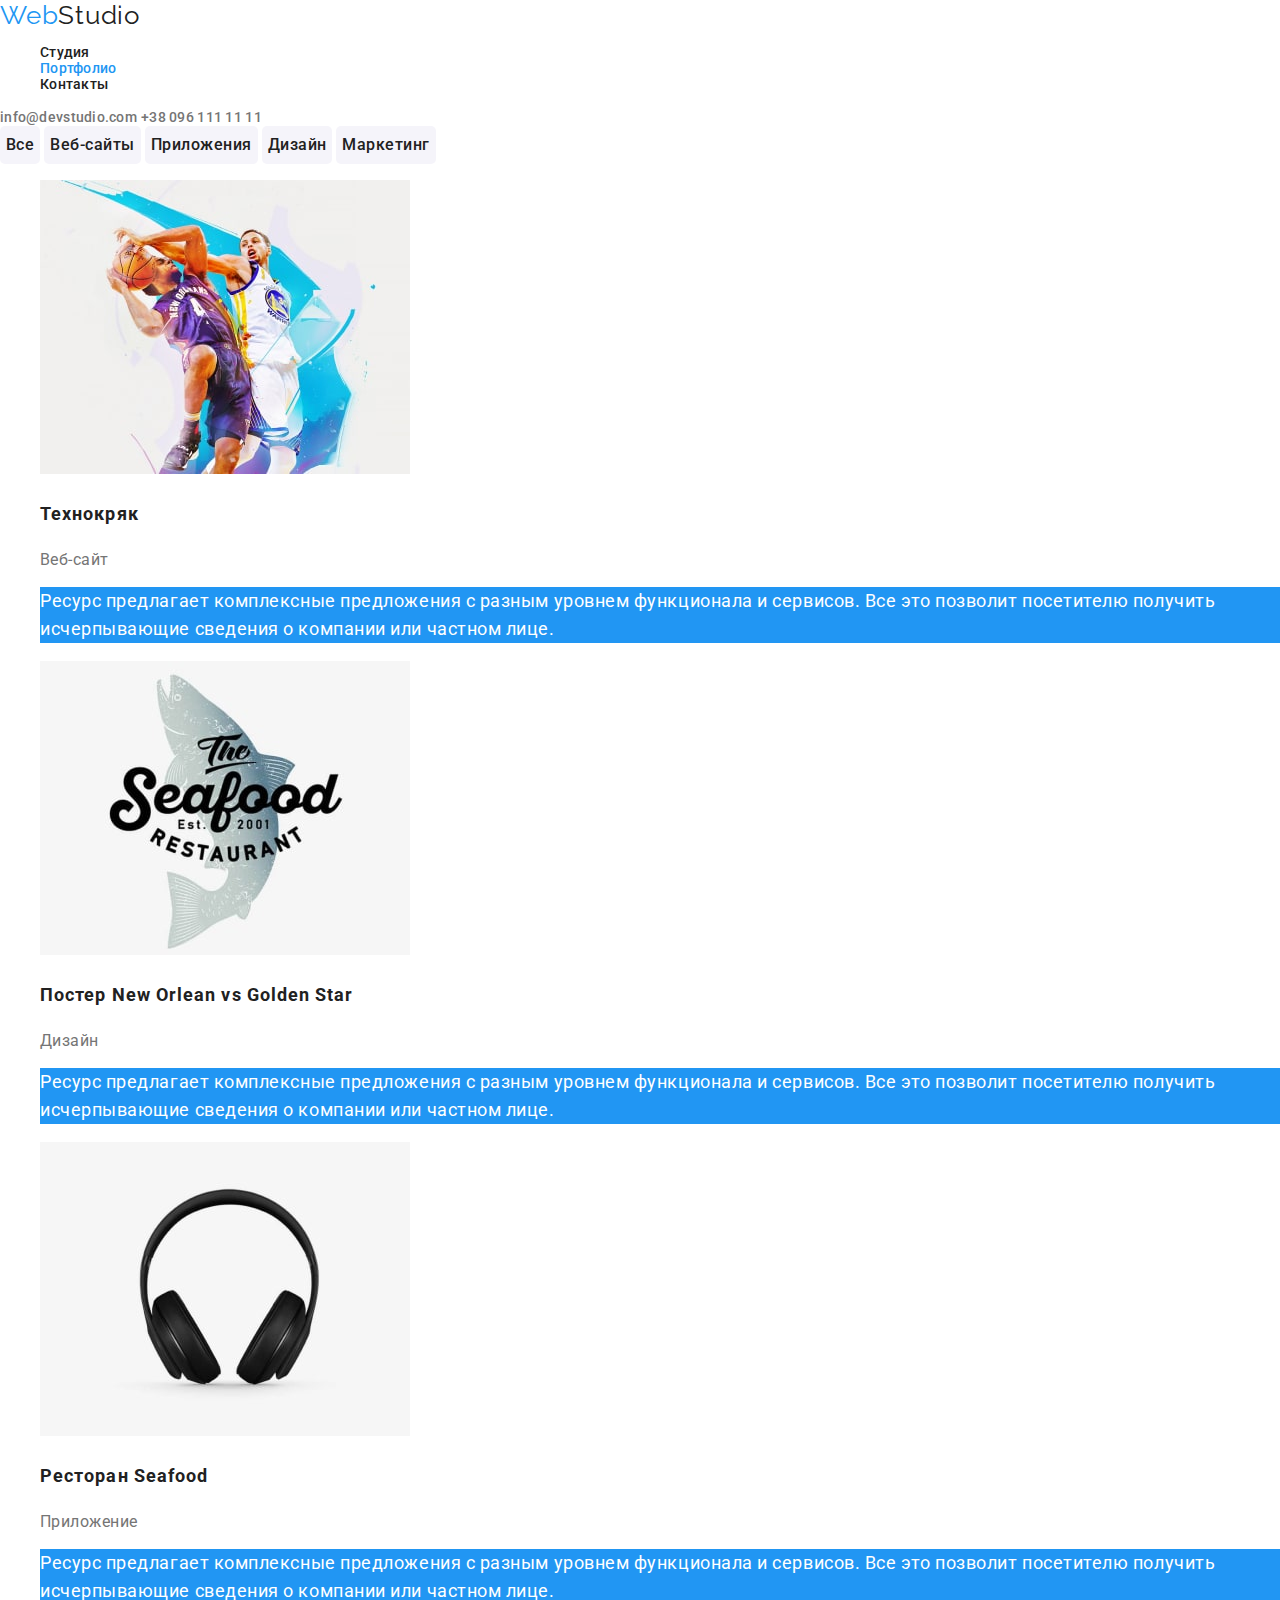
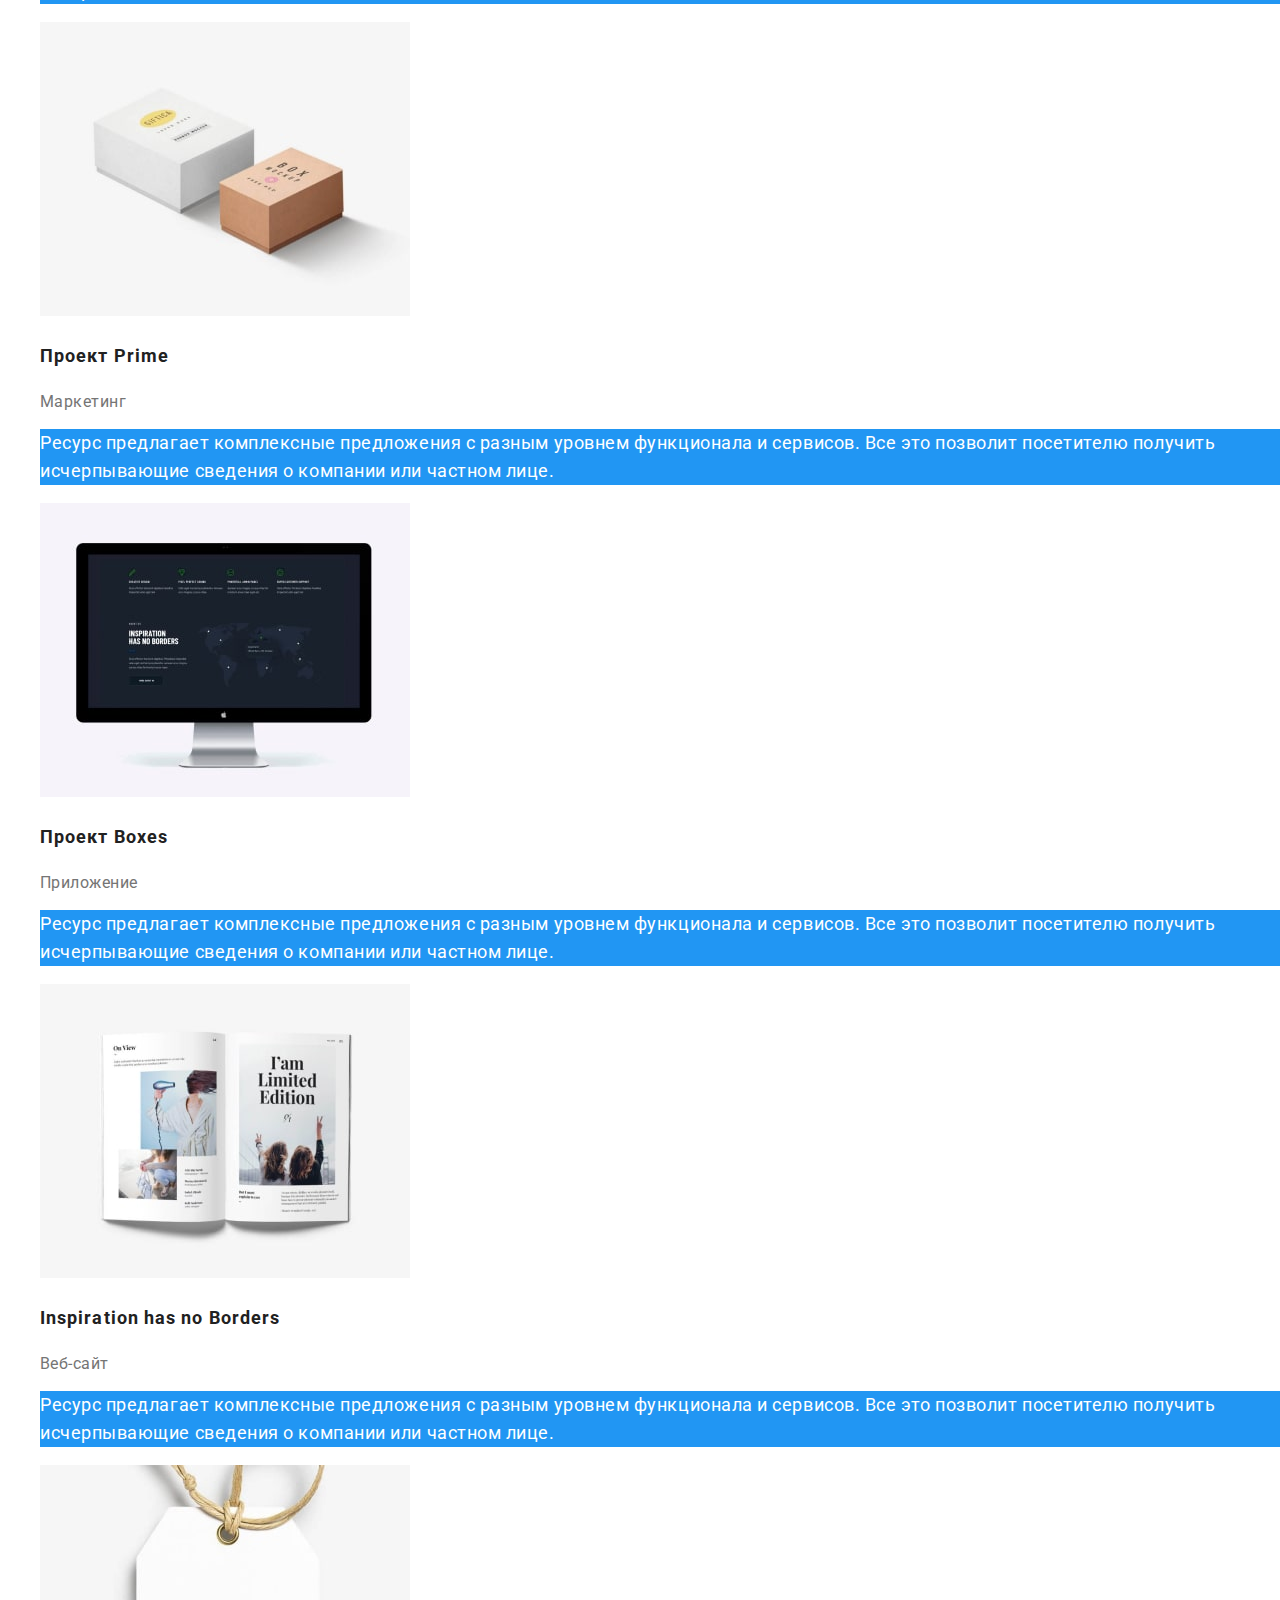
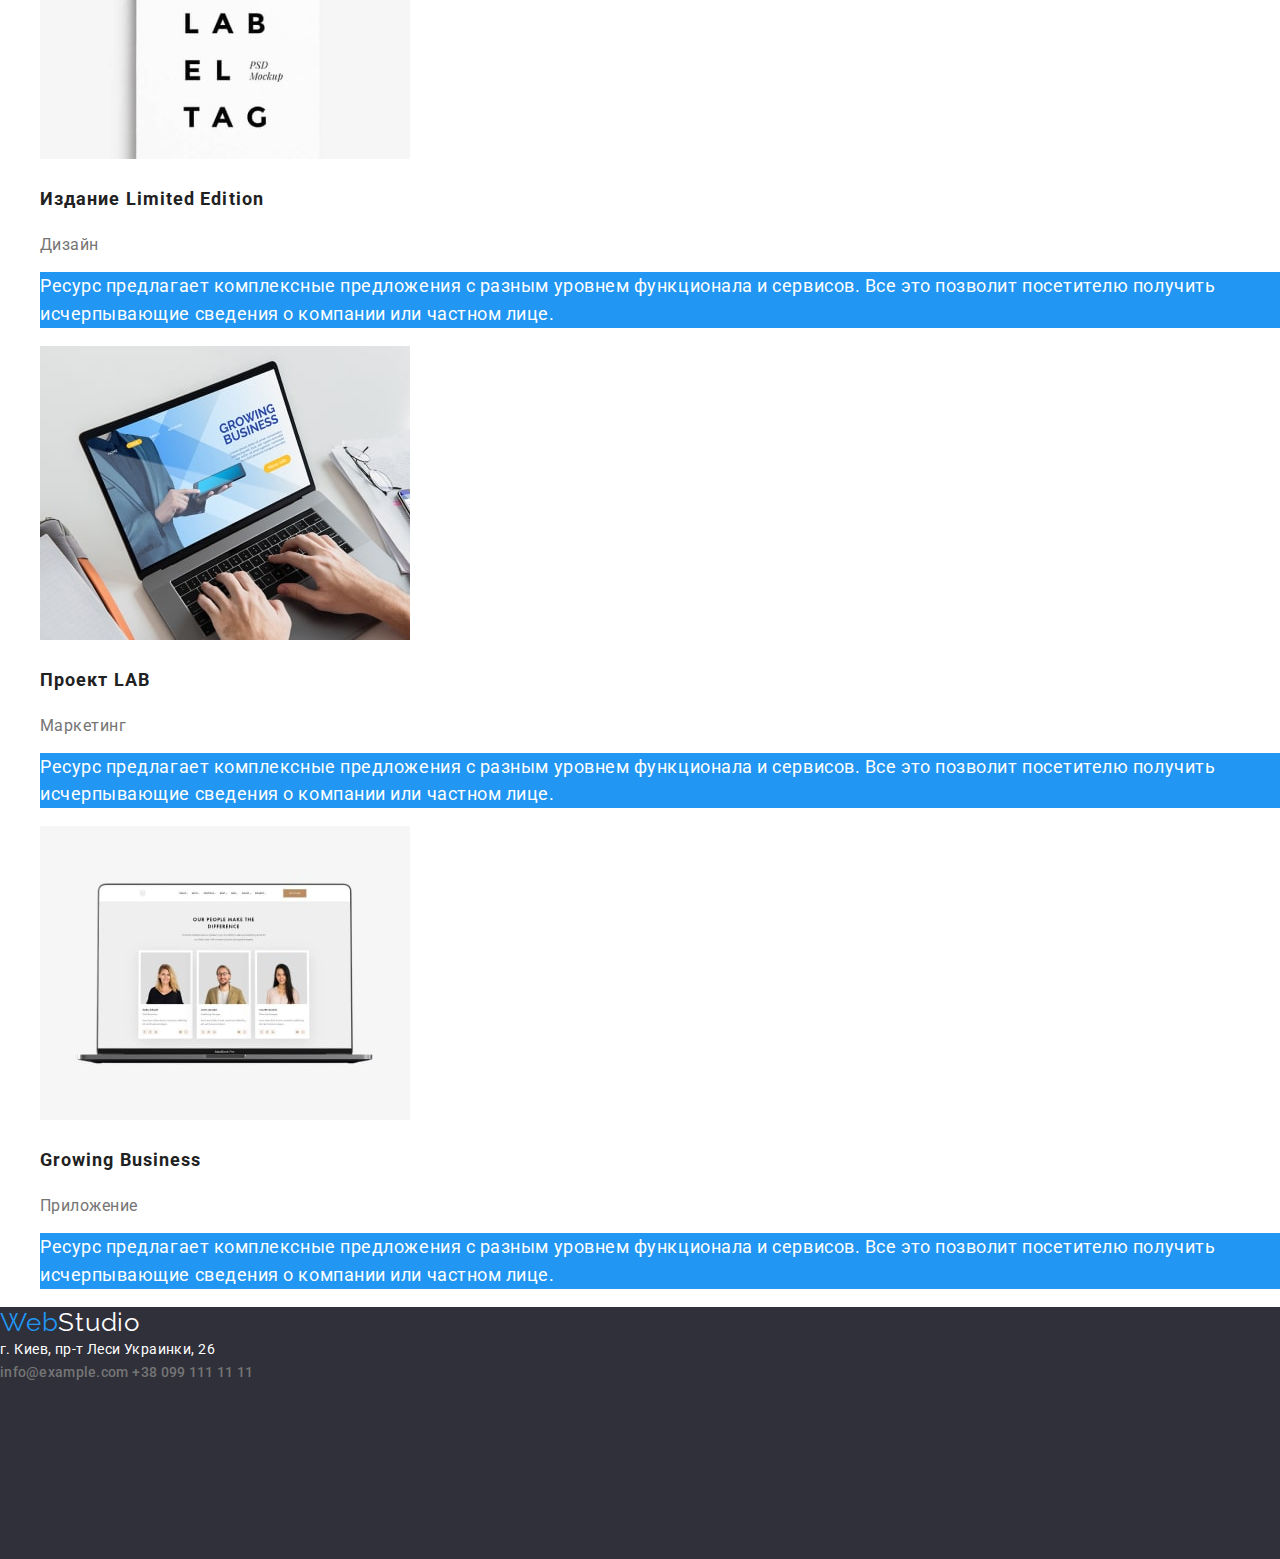
==== portfolio.html @ 9271b1f3 "add styles: colors, fonts, fons" ====
﻿<!DOCTYPE html>
<html lang="ru">
<head>
    <meta charset="UTF-8">
    <meta http-equiv="X-UA-Compatible" content="IE=edge">
    <meta name="viewport" content="width=device-width, initial-scale=1.0">
    <link rel="preconnect" href="https://fonts.googleapis.com">
    <link rel="preconnect" href="https://fonts.gstatic.com" crossorigin>
    <link href="https://fonts.googleapis.com/css2?family=Raleway:wght@700&family=Roboto:wght@400;500;700&display=swap" rel="stylesheet">
    <link rel="stylesheet" href="./css/style.css">
    <title>Web Studio</title>
</head>
<body>
    <!-- header -->
    <header>
        <nav>
            <a class="logo" lang="en" href="/">Web<span>Studio</span>
            </a>
            <ul class="list-nav">
                <li><a class="link" href="index.html">Студия</a></li>
                <li><a class="link active" href="portfolio.html">Портфолио</a></li>
                <li><a class="link" href="">Контакты</a></li>
            </ul>
            </nav>
            <div class="connection">
                <a href="mailto:info@devstudio.com">info@devstudio.com</a>
                <a href="tel:+380961111111">+38 096 111 11 11</a>
            </div>
    </header>
    <!-- main -->
    <section class="works">
        <div>
            <button type="button">Все</button>
            <button type="button">Веб-сайты</button>
            <button type="button">Приложения</button>
            <button type="button">Дизайн</button>
            <button type="button">Маркетинг</button>
        </div>
        <ul>
            <li>
                <a href="">
                <img src="./images/one.jpg" alt="проэкт">
                <h3>Технокряк</h3>
                <p>Веб-сайт</p>
                <p class="hidden">Ресурс предлагает комплексные предложения с разным уровнем функционала и сервисов. Все это позволит посетителю получить исчерпывающие сведения о компании или частном лице.</p>
                </a>
            </li>
            <li>
               <a href="">
                <img src="./images/two.jpg" alt="проэкт">
                <h3>Постер New Orlean vs Golden Star</h3>
                <p>Дизайн</p>
                <p class="hidden">Ресурс предлагает комплексные предложения с разным уровнем функционала и сервисов. Все это позволит посетителю получить исчерпывающие сведения о компании или частном лице.</p>
               </a>
            </li>
            <li>
                <a href="">
                <img src="./images/three.jpg" alt="проэкт">
                <h3>Ресторан Seafood</h3>
                <p>Приложение</p>
                <p class="hidden">Ресурс предлагает комплексные предложения с разным уровнем функционала и сервисов. Все это позволит посетителю получить исчерпывающие сведения о компании или частном лице.</p>
                </a>
            </li>
            <li>
               <a href="">
                <img src="./images/four.jpg" alt="проэкт">
                <h3>Проект Prime</h3>
                <p>Маркетинг</p>
                <p class="hidden">Ресурс предлагает комплексные предложения с разным уровнем функционала и сервисов. Все это позволит посетителю получить исчерпывающие сведения о компании или частном лице.</p>
               </a>
            </li>
            <li>
                <a href="">
                <img src="./images/five.jpg" alt="проэкт">
                <h3>Проект Boxes</h3>
                <p>Приложение</p>
                <p class="hidden">Ресурс предлагает комплексные предложения с разным уровнем функционала и сервисов. Все это позволит посетителю получить исчерпывающие сведения о компании или частном лице.</p>
                </a>
            </li>
            <li>
                <a href="">
                <img src="./images/six.jpg" alt="проэкт">
                <h3>Inspiration has no Borders</h3>
                <p>Веб-сайт</p>
                <p class="hidden">Ресурс предлагает комплексные предложения с разным уровнем функционала и сервисов. Все это позволит посетителю получить исчерпывающие сведения о компании или частном лице.</p>
                </a>
            </li>
            <li>
                <a href="">
                <img src="./images/seven.jpg" alt="проэкт">
                <h3>Издание Limited Edition</h3>
                <p>Дизайн</p>
                <p class="hidden">Ресурс предлагает комплексные предложения с разным уровнем функционала и сервисов. Все это позволит посетителю получить исчерпывающие сведения о компании или частном лице.</p>
                </a>
            </li>
            <li>
                <a href="">
                <img src="./images/eight.jpg" alt="проэкт">
                <h3>Проект LAB</h3>
                <p>Маркетинг</p>
                <p class="hidden">Ресурс предлагает комплексные предложения с разным уровнем функционала и сервисов. Все это позволит посетителю получить исчерпывающие сведения о компании или частном лице.</p>
                </a>
            </li>
            <li>
                <a href="">
                <img src="./images/nine.jpg" alt="проэкт">
                <h3>Growing Business</h3>
                <p>Приложение</p>
                <p class="hidden">Ресурс предлагает комплексные предложения с разным уровнем функционала и сервисов. Все это позволит посетителю получить исчерпывающие сведения о компании или частном лице.</p>
                </a>
            </li>
        </ul>
    </section>



      <!-- footer -->
    <footer class="footer">
        <a class="logo" lang="en" href="/">
                Web<span>Studio</span>
            </a>
        <address class="address">г. Киев, пр-т Леси Украинки, 26</address>
        <div class="connection">
            <a href="mailto:info@example.com">info@example.com</a>
            <a href="tel:+380991111111">+38 099 111 11 11</a>
        </div>
       
    </footer>
</body>
</html>
---- css/style.css ----
﻿:root {
    --brand-color: #2196F3;
    --light-font-color: #757575;
    --dark-font-color: #212121;
    --bg-color: #F5F4FA;
    --footer-bg-color: #2F303A;
}
body {
    font-family: Roboto, sans-serif;
    margin: 0;
    padding: 0;
    
}
.second-title {
    font-weight: 700;
    font-size: 36px;
    line-height: 1.17;
    text-align: center;
    letter-spacing: 0.03em;
    color: var(--dark-font-color);
}
/*//////////////////// header ///////////////////////*/
.logo {
    font-family: Raleway, sans-serif;
    color: var(--brand-color);
    text-decoration: none;
    font-size: 26px;
    line-height: 1.2;
    letter-spacing: 0.03em;
}
.logo>span {
    color: var(--dark-font-color);
}

.list-nav {
    font-weight: 500;
    font-size: 14px;
    line-height: 1.14;
    letter-spacing: 0.02em;
    list-style: none;
}

.list-nav .link {
    text-decoration: none;
    color: #212121;
}
.link.active {
    color: var(--brand-color);
}
.list-nav .link:hover,
.list-nav .link:focus {
    color: var(--brand-color)
}
.connection>a {
    color: var(--light-font-color);
    text-decoration: none;
    font-weight: 500;
    font-size: 14px;
    line-height: 1.14;
    letter-spacing: 0.02em;
}
.connection>a:hover,
.connection>a:focus {
    color: var(--brand-color);
}

/*//////////////// index - styles /////////////////////*/
/* hero */
.hero {
    background-color: var(--footer-bg-color);
    height: 600px;
}
.hero .title {
    font-weight: 900;
    font-size: 44px;
    line-height: 1.36;
    text-align: center;
    letter-spacing: 0.06em;
    text-transform: uppercase;
    color: #FFFFFF;
}
.hero .button {
    color: #fff;
    background-color: var(--brand-color);
    font-weight: 700;
    font-size: 16px;
    line-height: 1.4;
    text-align: center;
    letter-spacing: 0.06em;
    width: 200px;
    height: 50px;
    cursor: pointer;
    border: none;
    border-radius: 5px;
}
/* benefits */
.benefits {
    background-color: #ffffff;
}
.benefits h2 {
    display: none;
}
.benefits li {
    list-style: none;
}
.benefits h3 {
    font-weight: 700;
    font-size: 14px;
    line-height: 1.14;
    letter-spacing: 0.03em;
    text-transform: uppercase;
    color: var(--dark-font-color);
}
.benefits p {
    font-weight: 400;
    font-size: 14px;
    line-height: 1.7;
    letter-spacing: 0.03em;
    color: var(--light-font-color);
}
/* specifics */
.specifics li {
    list-style: none;
}
.specifics h3 {
    font-weight: 700;
    font-size: 14px;
    line-height: 16px;
    text-align: center;
    letter-spacing: 0.03em;
    text-transform: uppercase;
    color: #FFFFFF;
    background-color: rgba(47, 48, 58, 0.8);
}
/* team */
.team {
    background-color: var(--bg-color);
}
.team li {
    list-style: none;
}
.team h3 {
    font-weight: 500;
    font-size: 16px;
    line-height: 1.19;
    text-align: center;
    letter-spacing: 0.03em;
    color: var(--dark-font-color);
}
.team p {
    font-weight: 400;
    font-size: 16px;
    line-height: 1.19;
    text-align: center;
    letter-spacing: 0.03em;
    color: var(--light-font-color);
}

/*////////////// portfolio ///////////////////*/

.works button {
    font-family: Roboto, sans-serif;
    font-weight: 500;
    font-size: 16px;
    line-height: 1.6;
    text-align: center;
    letter-spacing: 0.03em;
    color: var(--dark-font-color);
    border: none;
    height: 38px;
    cursor: pointer;
    background-color: var(--bg-color);
    border-radius: 5px;
}
.works button:hover,
.works button:focus {
    background-color: var(--brand-color);
    color: #ffffff;
}
.works li {
    list-style: none;
}
.works h3 {
    font-weight: 700;
    font-size: 18px;
    line-height: 2;
    letter-spacing: 0.06em;
    color: var(--dark-font-color);
}
.works a {
    text-decoration: none;
}
.works p {
    font-weight: 400;
    font-size: 16px;
    letter-spacing: 0.03em;
    color: var(--light-font-color);
}
.works .hidden {
    font-weight: 400;
    font-size: 18px;
    line-height: 1.55;
    letter-spacing: 0.03em;
    color: #FFFFFF;
    background-color: var(--brand-color);
}
/*//////////////////////// footer ///////////////////////////*/
.footer {
    background-color: var(--footer-bg-color);
    height: 252px;
}
.footer .address {
    font-weight: 400;
    font-size: 14px;
    line-height: 1.7;
    letter-spacing: 0.03em;
    color: #FFFFFF;
    font-style: normal;
}
.footer span {
    color: #ffffff;
}
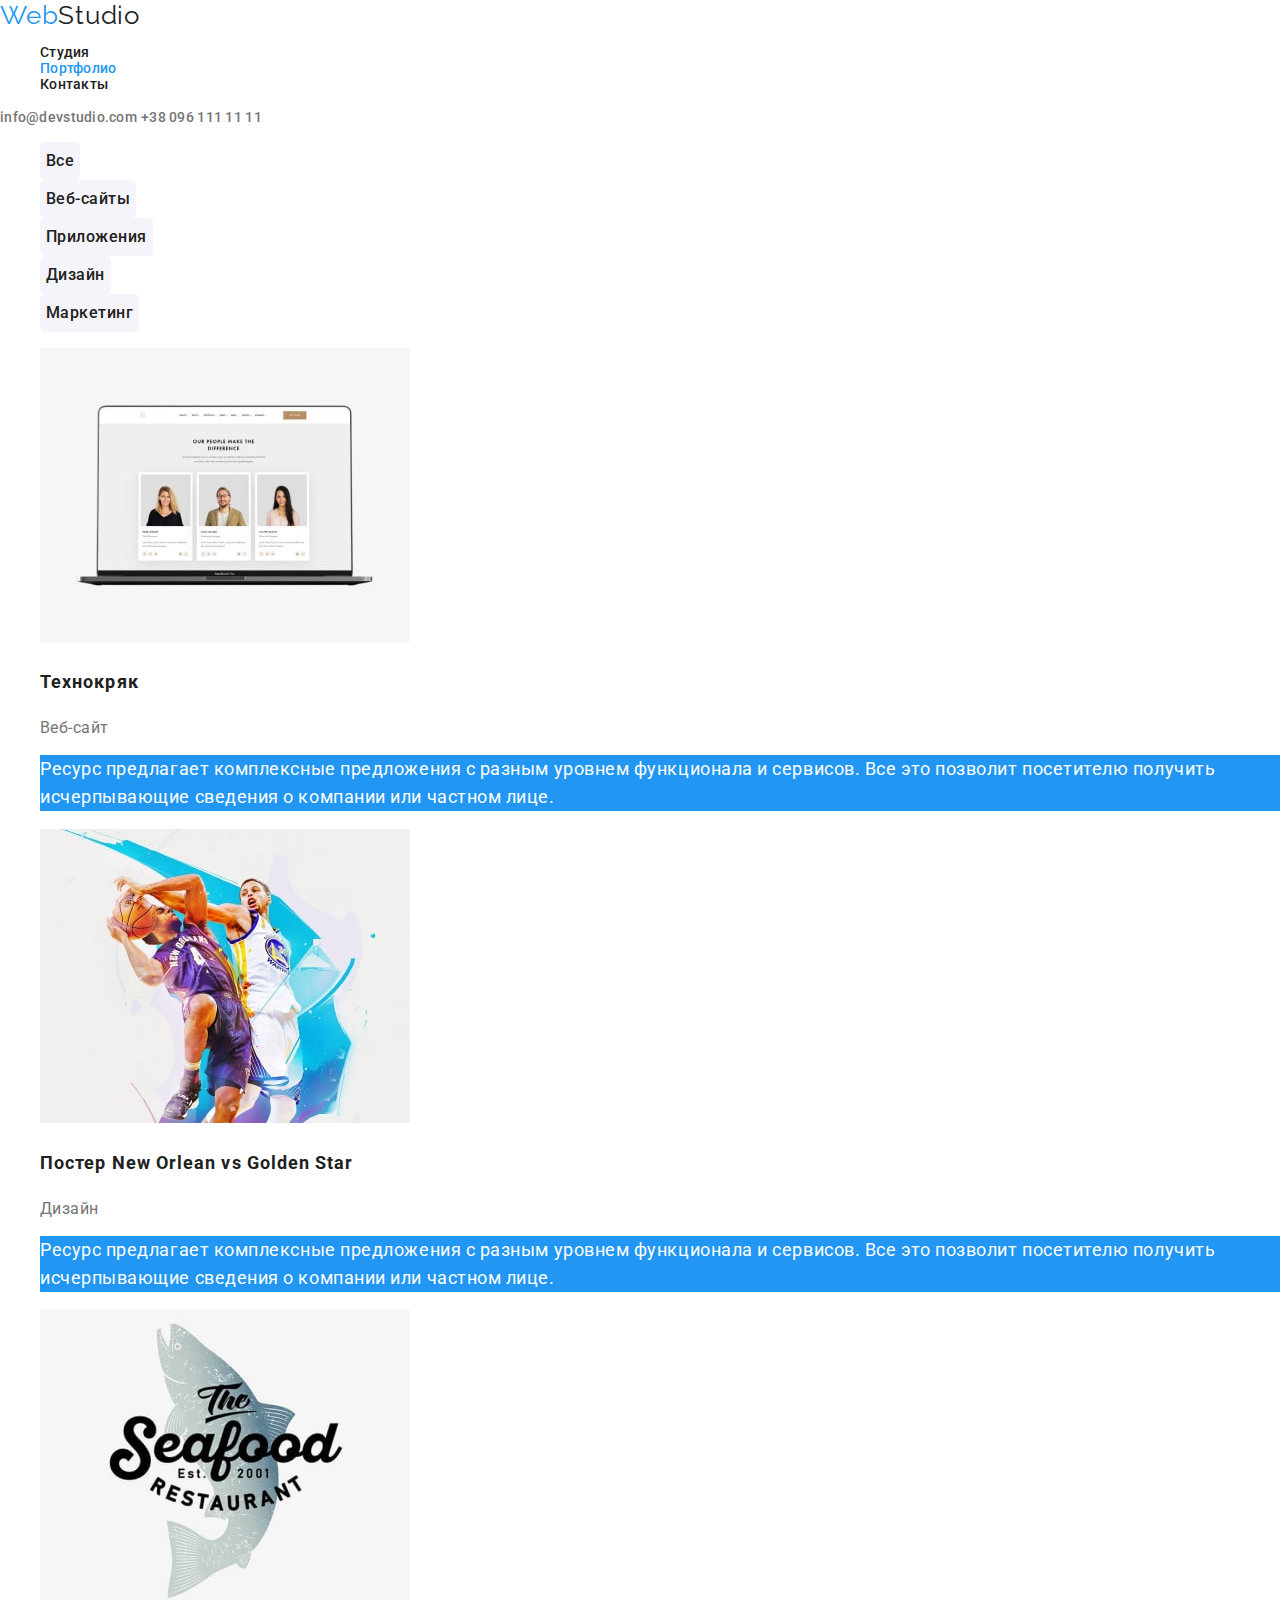
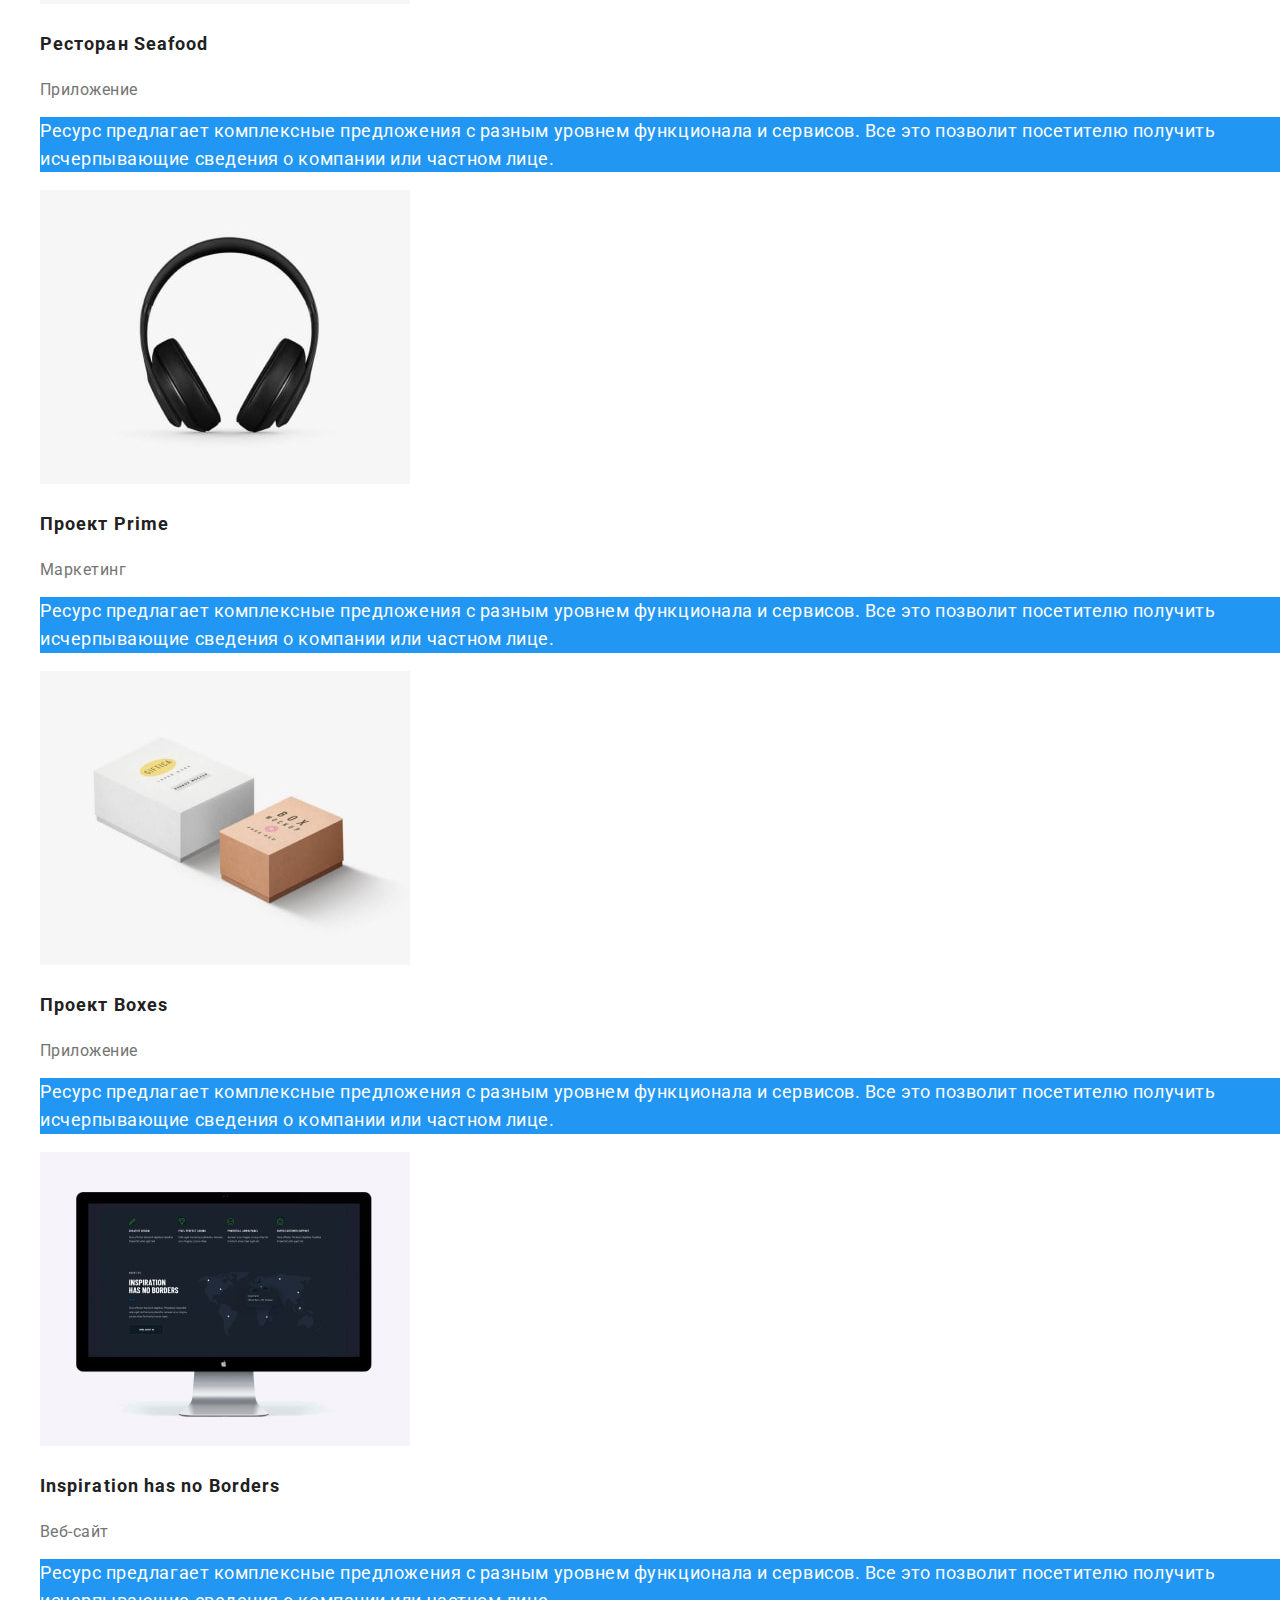
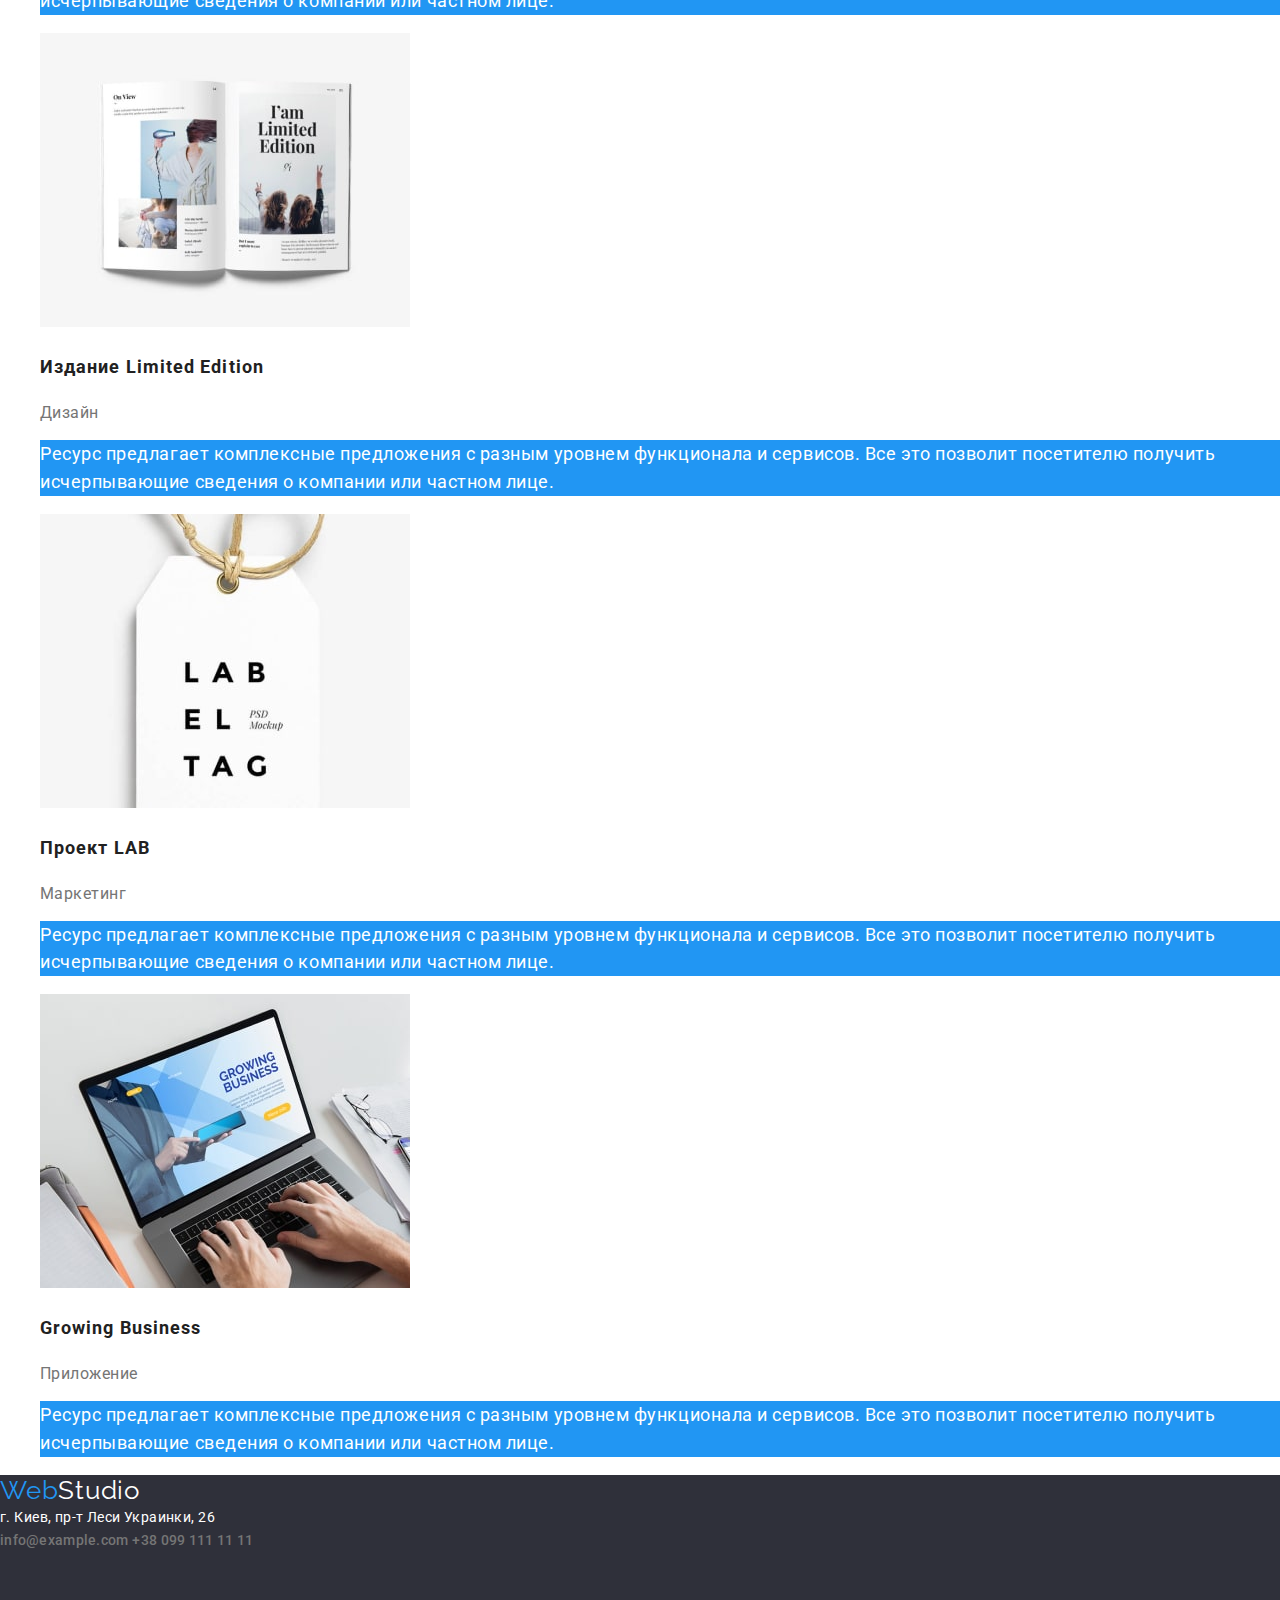
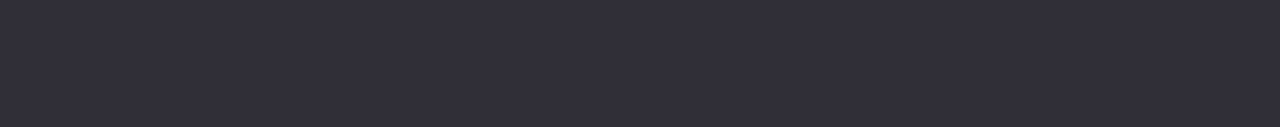
==== commit 2663cfce: "update" ====
--- a/portfolio.html
+++ b/portfolio.html
@@ -6,8 +6,8 @@
     <meta name="viewport" content="width=device-width, initial-scale=1.0">
     <link rel="preconnect" href="https://fonts.googleapis.com">
     <link rel="preconnect" href="https://fonts.gstatic.com" crossorigin>
-    <link href="https://fonts.googleapis.com/css2?family=Raleway:wght@700&family=Roboto:wght@400;500;700&display=swap" rel="stylesheet">
-    <link rel="stylesheet" href="./css/style.css">
+    <link href="https://fonts.googleapis.com/css2?family=Raleway:wght@700&family=Roboto:wght@400;500;700;900&display=swap" rel="stylesheet">
+    <link rel="stylesheet" href="./css/styles.css">
     <title>Web Studio</title>
 </head>
 <body>
@@ -28,89 +28,91 @@
             </div>
     </header>
     <!-- main -->
-    <section class="works">
-        <div>
-            <button type="button">Все</button>
-            <button type="button">Веб-сайты</button>
-            <button type="button">Приложения</button>
-            <button type="button">Дизайн</button>
-            <button type="button">Маркетинг</button>
-        </div>
-        <ul>
-            <li>
-                <a href="">
-                <img src="./images/one.jpg" alt="проэкт">
-                <h3>Технокряк</h3>
-                <p>Веб-сайт</p>
-                <p class="hidden">Ресурс предлагает комплексные предложения с разным уровнем функционала и сервисов. Все это позволит посетителю получить исчерпывающие сведения о компании или частном лице.</p>
-                </a>
-            </li>
-            <li>
-               <a href="">
-                <img src="./images/two.jpg" alt="проэкт">
-                <h3>Постер New Orlean vs Golden Star</h3>
-                <p>Дизайн</p>
-                <p class="hidden">Ресурс предлагает комплексные предложения с разным уровнем функционала и сервисов. Все это позволит посетителю получить исчерпывающие сведения о компании или частном лице.</p>
-               </a>
-            </li>
-            <li>
-                <a href="">
-                <img src="./images/three.jpg" alt="проэкт">
-                <h3>Ресторан Seafood</h3>
-                <p>Приложение</p>
-                <p class="hidden">Ресурс предлагает комплексные предложения с разным уровнем функционала и сервисов. Все это позволит посетителю получить исчерпывающие сведения о компании или частном лице.</p>
-                </a>
-            </li>
-            <li>
-               <a href="">
-                <img src="./images/four.jpg" alt="проэкт">
-                <h3>Проект Prime</h3>
-                <p>Маркетинг</p>
-                <p class="hidden">Ресурс предлагает комплексные предложения с разным уровнем функционала и сервисов. Все это позволит посетителю получить исчерпывающие сведения о компании или частном лице.</p>
-               </a>
-            </li>
-            <li>
-                <a href="">
-                <img src="./images/five.jpg" alt="проэкт">
-                <h3>Проект Boxes</h3>
-                <p>Приложение</p>
-                <p class="hidden">Ресурс предлагает комплексные предложения с разным уровнем функционала и сервисов. Все это позволит посетителю получить исчерпывающие сведения о компании или частном лице.</p>
-                </a>
-            </li>
-            <li>
-                <a href="">
-                <img src="./images/six.jpg" alt="проэкт">
-                <h3>Inspiration has no Borders</h3>
-                <p>Веб-сайт</p>
-                <p class="hidden">Ресурс предлагает комплексные предложения с разным уровнем функционала и сервисов. Все это позволит посетителю получить исчерпывающие сведения о компании или частном лице.</p>
-                </a>
-            </li>
-            <li>
-                <a href="">
-                <img src="./images/seven.jpg" alt="проэкт">
-                <h3>Издание Limited Edition</h3>
-                <p>Дизайн</p>
-                <p class="hidden">Ресурс предлагает комплексные предложения с разным уровнем функционала и сервисов. Все это позволит посетителю получить исчерпывающие сведения о компании или частном лице.</p>
-                </a>
-            </li>
-            <li>
-                <a href="">
-                <img src="./images/eight.jpg" alt="проэкт">
-                <h3>Проект LAB</h3>
-                <p>Маркетинг</p>
-                <p class="hidden">Ресурс предлагает комплексные предложения с разным уровнем функционала и сервисов. Все это позволит посетителю получить исчерпывающие сведения о компании или частном лице.</p>
-                </a>
-            </li>
-            <li>
-                <a href="">
-                <img src="./images/nine.jpg" alt="проэкт">
-                <h3>Growing Business</h3>
-                <p>Приложение</p>
-                <p class="hidden">Ресурс предлагает комплексные предложения с разным уровнем функционала и сервисов. Все это позволит посетителю получить исчерпывающие сведения о компании или частном лице.</p>
-                </a>
-            </li>
-        </ul>
-    </section>
+    <main>
+        <section class="works">
+            <ul>
+                <li><button type="button">Все</button></li>
+                <li><button type="button">Веб-сайты</button></li>
+                <li><button type="button">Приложения</button></li>
+                <li><button type="button">Дизайн</button></li>
+                <li><button type="button">Маркетинг</button></li>
+            </ul>
+            <ul>
+                <li>
+                    <a href="">
+                    <img src="./images/one.jpg" alt="проэкт">
+                    <h3>Технокряк</h3>
+                    <p>Веб-сайт</p>
+                    <p class="hidden">Ресурс предлагает комплексные предложения с разным уровнем функционала и сервисов. Все это позволит посетителю получить исчерпывающие сведения о компании или частном лице.</p>
+                    </a>
+                </li>
+                <li>
+                   <a href="">
+                    <img src="./images/two.jpg" alt="проэкт">
+                    <h3>Постер New Orlean vs Golden Star</h3>
+                    <p>Дизайн</p>
+                    <p class="hidden">Ресурс предлагает комплексные предложения с разным уровнем функционала и сервисов. Все это позволит посетителю получить исчерпывающие сведения о компании или частном лице.</p>
+                   </a>
+                </li>
+                <li>
+                    <a href="">
+                    <img src="./images/three.jpg" alt="проэкт">
+                    <h3>Ресторан Seafood</h3>
+                    <p>Приложение</p>
+                    <p class="hidden">Ресурс предлагает комплексные предложения с разным уровнем функционала и сервисов. Все это позволит посетителю получить исчерпывающие сведения о компании или частном лице.</p>
+                    </a>
+                </li>
+                <li>
+                   <a href="">
+                    <img src="./images/four.jpg" alt="проэкт">
+                    <h3>Проект Prime</h3>
+                    <p>Маркетинг</p>
+                    <p class="hidden">Ресурс предлагает комплексные предложения с разным уровнем функционала и сервисов. Все это позволит посетителю получить исчерпывающие сведения о компании или частном лице.</p>
+                   </a>
+                </li>
+                <li>
+                    <a href="">
+                    <img src="./images/five.jpg" alt="проэкт">
+                    <h3>Проект Boxes</h3>
+                    <p>Приложение</p>
+                    <p class="hidden">Ресурс предлагает комплексные предложения с разным уровнем функционала и сервисов. Все это позволит посетителю получить исчерпывающие сведения о компании или частном лице.</p>
+                    </a>
+                </li>
+                <li>
+                    <a href="">
+                    <img src="./images/six.jpg" alt="проэкт">
+                    <h3>Inspiration has no Borders</h3>
+                    <p>Веб-сайт</p>
+                    <p class="hidden">Ресурс предлагает комплексные предложения с разным уровнем функционала и сервисов. Все это позволит посетителю получить исчерпывающие сведения о компании или частном лице.</p>
+                    </a>
+                </li>
+                <li>
+                    <a href="">
+                    <img src="./images/seven.jpg" alt="проэкт">
+                    <h3>Издание Limited Edition</h3>
+                    <p>Дизайн</p>
+                    <p class="hidden">Ресурс предлагает комплексные предложения с разным уровнем функционала и сервисов. Все это позволит посетителю получить исчерпывающие сведения о компании или частном лице.</p>
+                    </a>
+                </li>
+                <li>
+                    <a href="">
+                    <img src="./images/eight.jpg" alt="проэкт">
+                    <h3>Проект LAB</h3>
+                    <p>Маркетинг</p>
+                    <p class="hidden">Ресурс предлагает комплексные предложения с разным уровнем функционала и сервисов. Все это позволит посетителю получить исчерпывающие сведения о компании или частном лице.</p>
+                    </a>
+                </li>
+                <li>
+                    <a href="">
+                    <img src="./images/nine.jpg" alt="проэкт">
+                    <h3>Growing Business</h3>
+                    <p>Приложение</p>
+                    <p class="hidden">Ресурс предлагает комплексные предложения с разным уровнем функционала и сервисов. Все это позволит посетителю получить исчерпывающие сведения о компании или частном лице.</p>
+                    </a>
+                </li>
+            </ul>
+        </section>
+    </main>
 
 
 
--- a/css/styles.css
+++ b/css/styles.css
@@ -0,0 +1,214 @@
+﻿:root {
+    --brand-color: #2196F3;
+    --light-font-color: #757575;
+    --dark-font-color: #212121;
+    --bg-color: #F5F4FA;
+    --footer-bg-color: #2F303A;
+}
+body {
+    font-family: Roboto, sans-serif;
+    background-color: #ffffff;
+    margin: 0;
+    padding: 0;
+    color: var(--dark-font-color);
+}
+.second-title {
+
+    font-size: 36px;
+    line-height: 1.17;
+    text-align: center;
+    letter-spacing: 0.03em;
+}
+/*//////////////////// header ///////////////////////*/
+.logo {
+    font-family: Raleway, sans-serif;
+    color: var(--brand-color);
+    text-decoration: none;
+    font-size: 26px;
+    line-height: 1.2;
+    letter-spacing: 0.03em;
+}
+.logo>span {
+    color: var(--dark-font-color);
+}
+
+.list-nav {
+    font-weight: 500;
+    font-size: 14px;
+    line-height: 1.14;
+    letter-spacing: 0.02em;
+    list-style: none;
+}
+
+.list-nav .link {
+    text-decoration: none;
+    color: #212121;
+}
+.link.active {
+    color: var(--brand-color);
+}
+.list-nav .link:hover,
+.list-nav .link:focus {
+    color: var(--brand-color)
+}
+.connection>a {
+    color: var(--light-font-color);
+    text-decoration: none;
+    font-weight: 500;
+    font-size: 14px;
+    line-height: 1.14;
+    letter-spacing: 0.02em;
+}
+.connection>a:hover,
+.connection>a:focus {
+    color: var(--brand-color);
+}
+
+/*//////////////// index - styles /////////////////////*/
+/* hero */
+.hero {
+    background-color: var(--footer-bg-color);
+    height: 600px;
+}
+.hero .title {
+    font-weight: 900;
+    font-size: 44px;
+    line-height: 1.36;
+    text-align: center;
+    letter-spacing: 0.06em;
+    text-transform: uppercase;
+    color: #FFFFFF;
+}
+.hero .button {
+    color: #fff;
+    background-color: var(--brand-color);
+    font-weight: 700;
+    font-size: 16px;
+    line-height: 1.4;
+    text-align: center;
+    letter-spacing: 0.06em;
+    width: 200px;
+    height: 50px;
+    cursor: pointer;
+    border: none;
+    border-radius: 5px;
+}
+/* benefits */
+.benefits {
+    background-color: #ffffff;
+}
+.benefits h2 {
+    display: none;
+}
+.benefits li {
+    list-style: none;
+}
+.benefits h3 {
+    font-size: 14px;
+    line-height: 1.14;
+    letter-spacing: 0.03em;
+    text-transform: uppercase;
+    
+}
+.benefits p {
+    font-size: 14px;
+    line-height: 1.7;
+    letter-spacing: 0.03em;
+    color: var(--light-font-color);
+}
+/* specifics */
+.specifics li {
+    list-style: none;
+}
+.specifics h3 {
+    font-size: 14px;
+    line-height: 16px;
+    text-align: center;
+    letter-spacing: 0.03em;
+    text-transform: uppercase;
+    color: #FFFFFF;
+    background-color: rgba(47, 48, 58, 0.8);
+}
+/* team */
+.team {
+    background-color: var(--bg-color);
+}
+.team li {
+    list-style: none;
+}
+.team h3 {
+    font-weight: 500;
+    font-size: 16px;
+    line-height: 1.19;
+    text-align: center;
+    letter-spacing: 0.03em;
+}
+.team p {
+    font-size: 16px;
+    line-height: 1.19;
+    text-align: center;
+    letter-spacing: 0.03em;
+    color: var(--light-font-color);
+}
+
+/*////////////// portfolio ///////////////////*/
+
+.works button {
+    font-family: Roboto, sans-serif;
+    font-weight: 500;
+    font-size: 16px;
+    line-height: 1.6;
+    text-align: center;
+    letter-spacing: 0.03em;
+    color: var(--dark-font-color);
+    border: none;
+    height: 38px;
+    cursor: pointer;
+    background-color: var(--bg-color);
+    border-radius: 5px;
+}
+.works button:hover,
+.works button:focus {
+    background-color: var(--brand-color);
+    color: #ffffff;
+}
+.works li {
+    list-style: none;
+}
+.works h3 {
+    color: var(--dark-font-color);
+    font-size: 18px;
+    line-height: 2;
+    letter-spacing: 0.06em;
+}
+.works a {
+    text-decoration: none;
+}
+.works p {
+    font-size: 16px;
+    letter-spacing: 0.03em;
+    color: var(--light-font-color);
+}
+.works .hidden {
+    font-size: 18px;
+    line-height: 1.55;
+    letter-spacing: 0.03em;
+    color: #FFFFFF;
+    background-color: var(--brand-color);
+}
+/*//////////////////////// footer ///////////////////////////*/
+.footer {
+    background-color: var(--footer-bg-color);
+    height: 252px;
+}
+.footer .address {
+    font-weight: 400;
+    font-size: 14px;
+    line-height: 1.7;
+    letter-spacing: 0.03em;
+    color: #FFFFFF;
+    font-style: normal;
+}
+.footer span {
+    color: #ffffff;
+}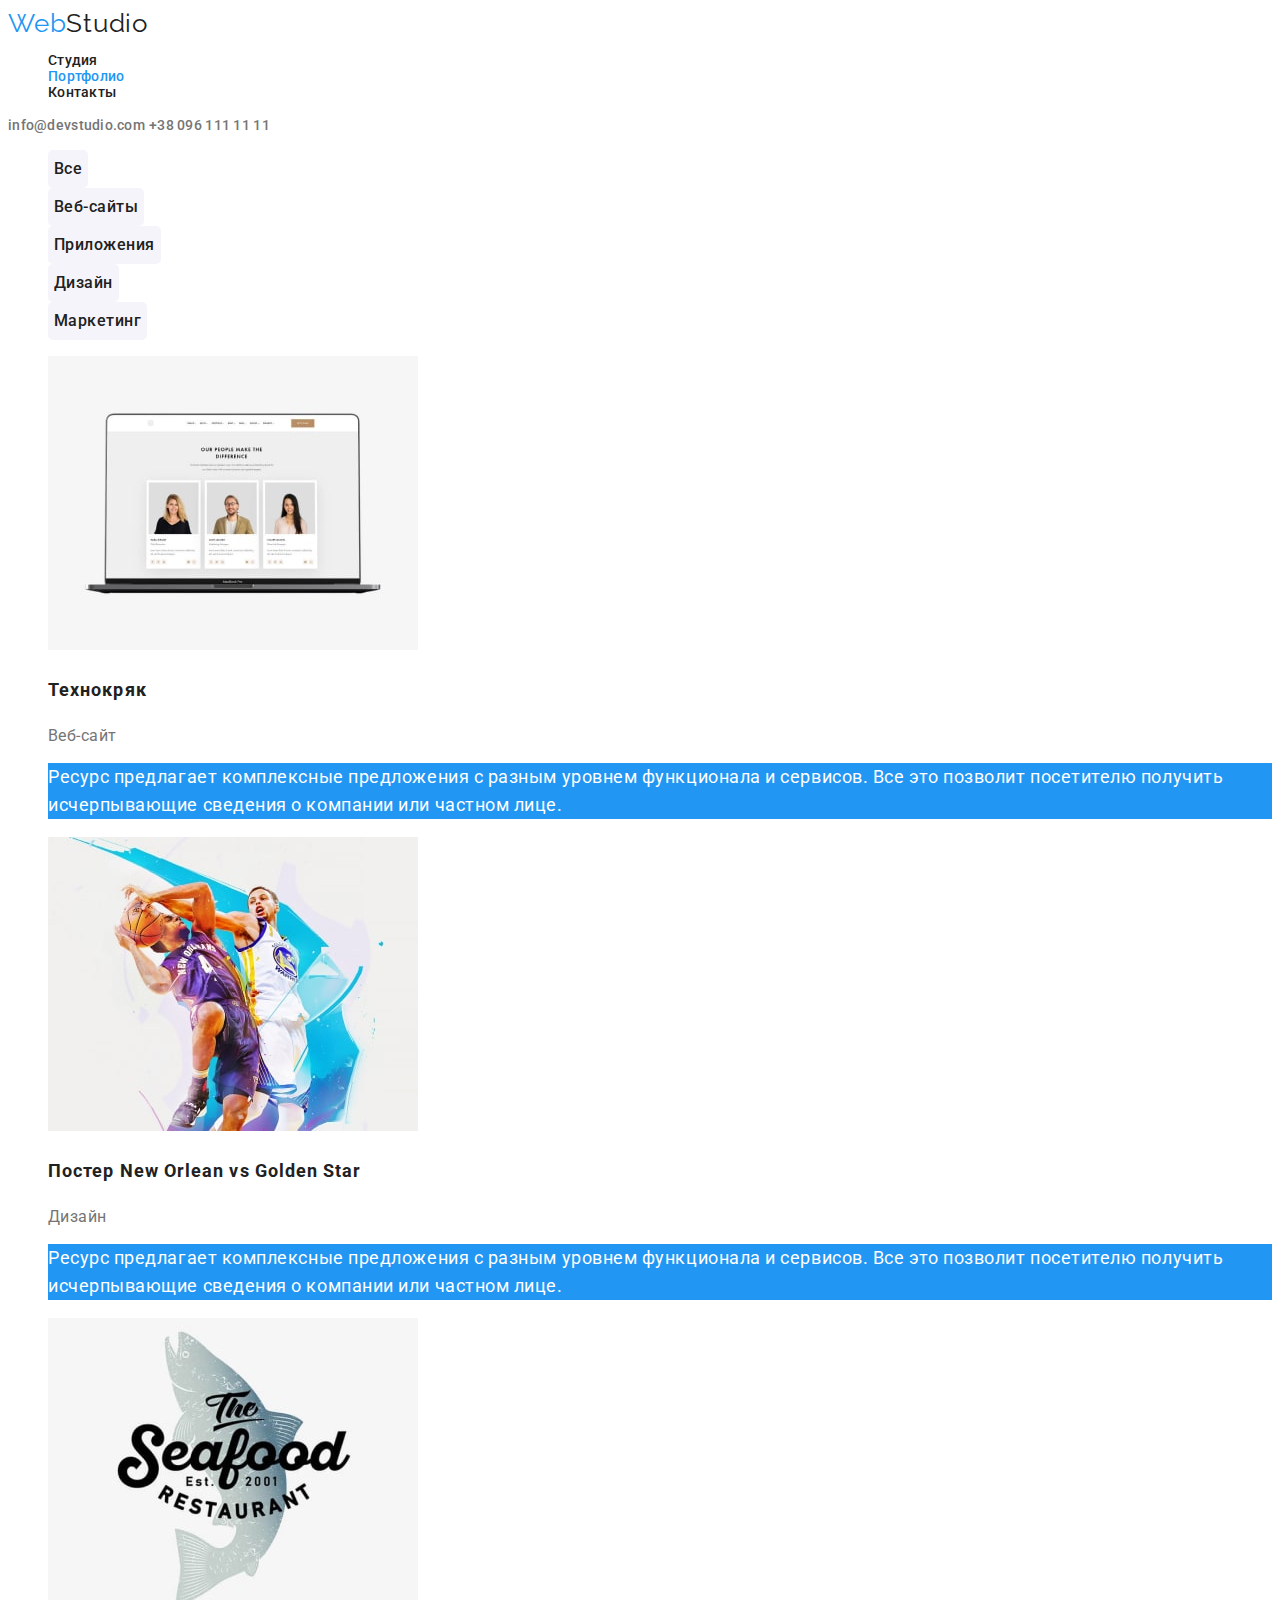
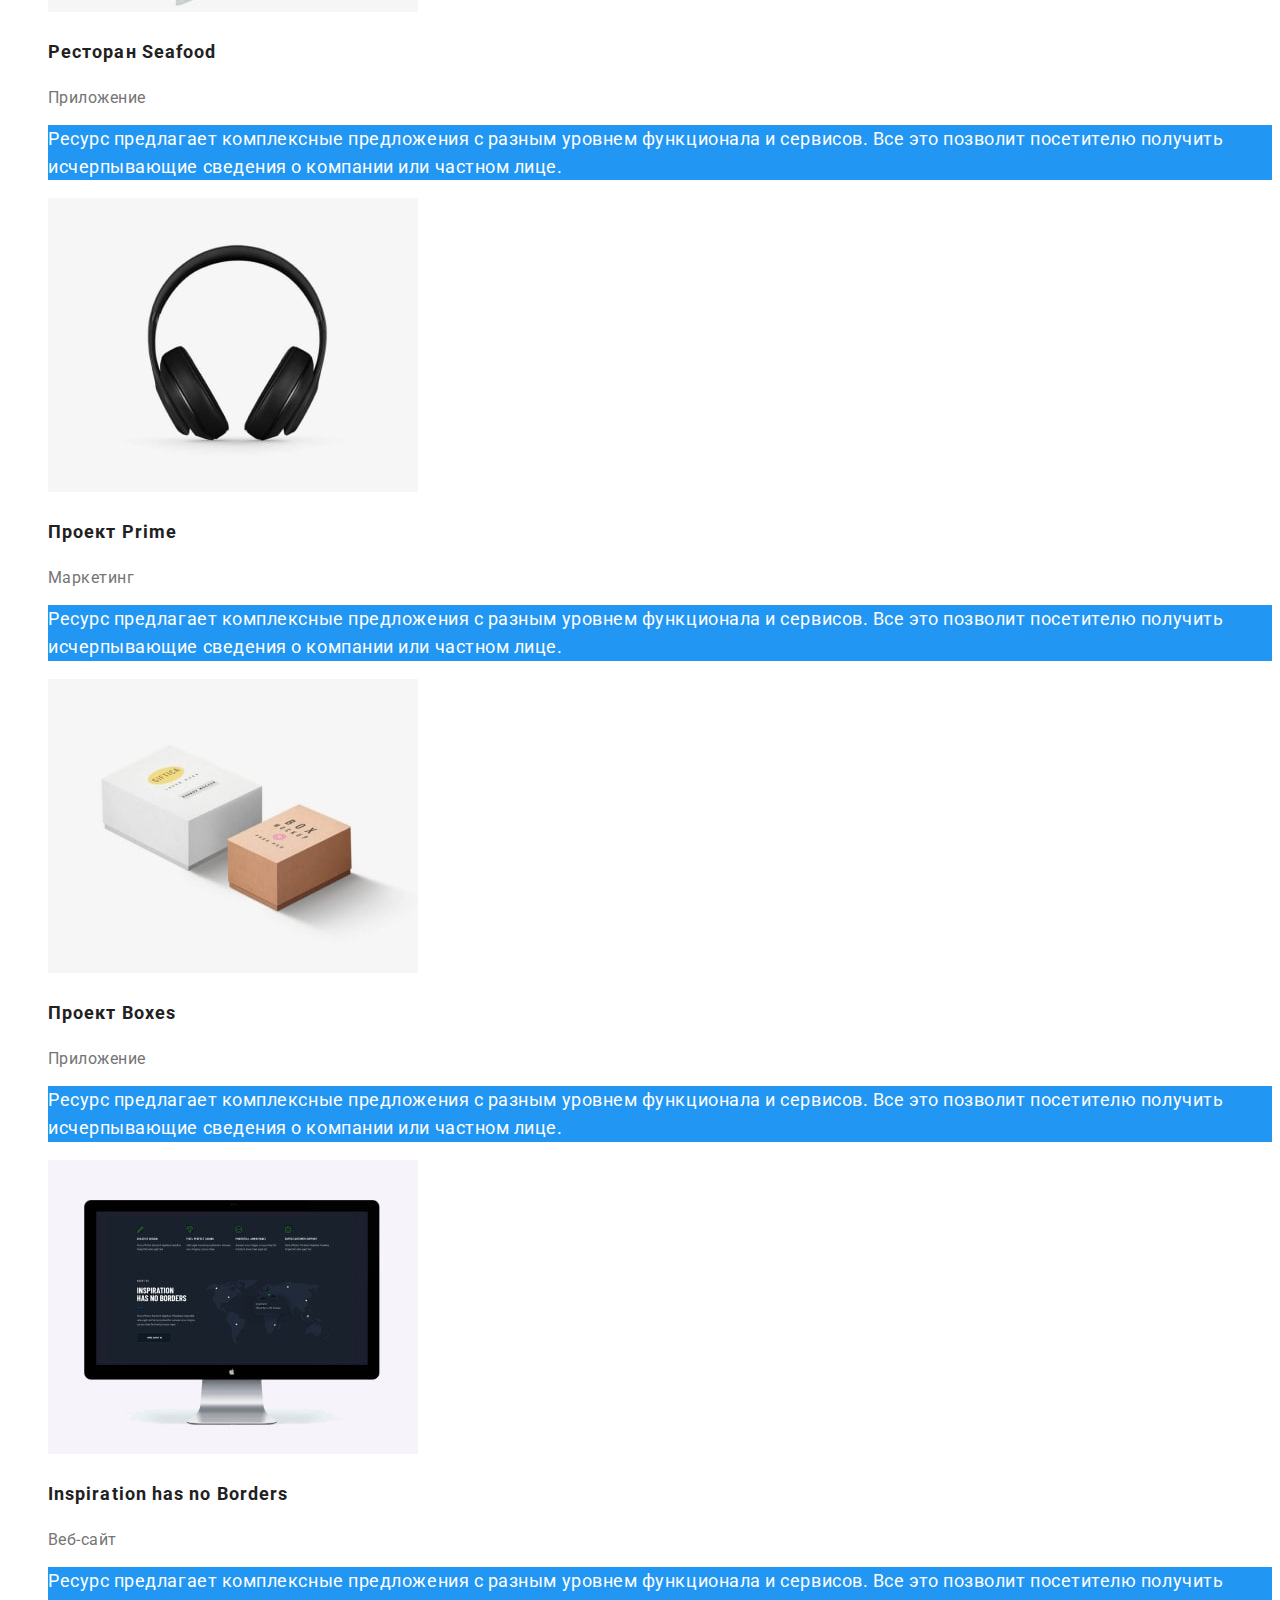
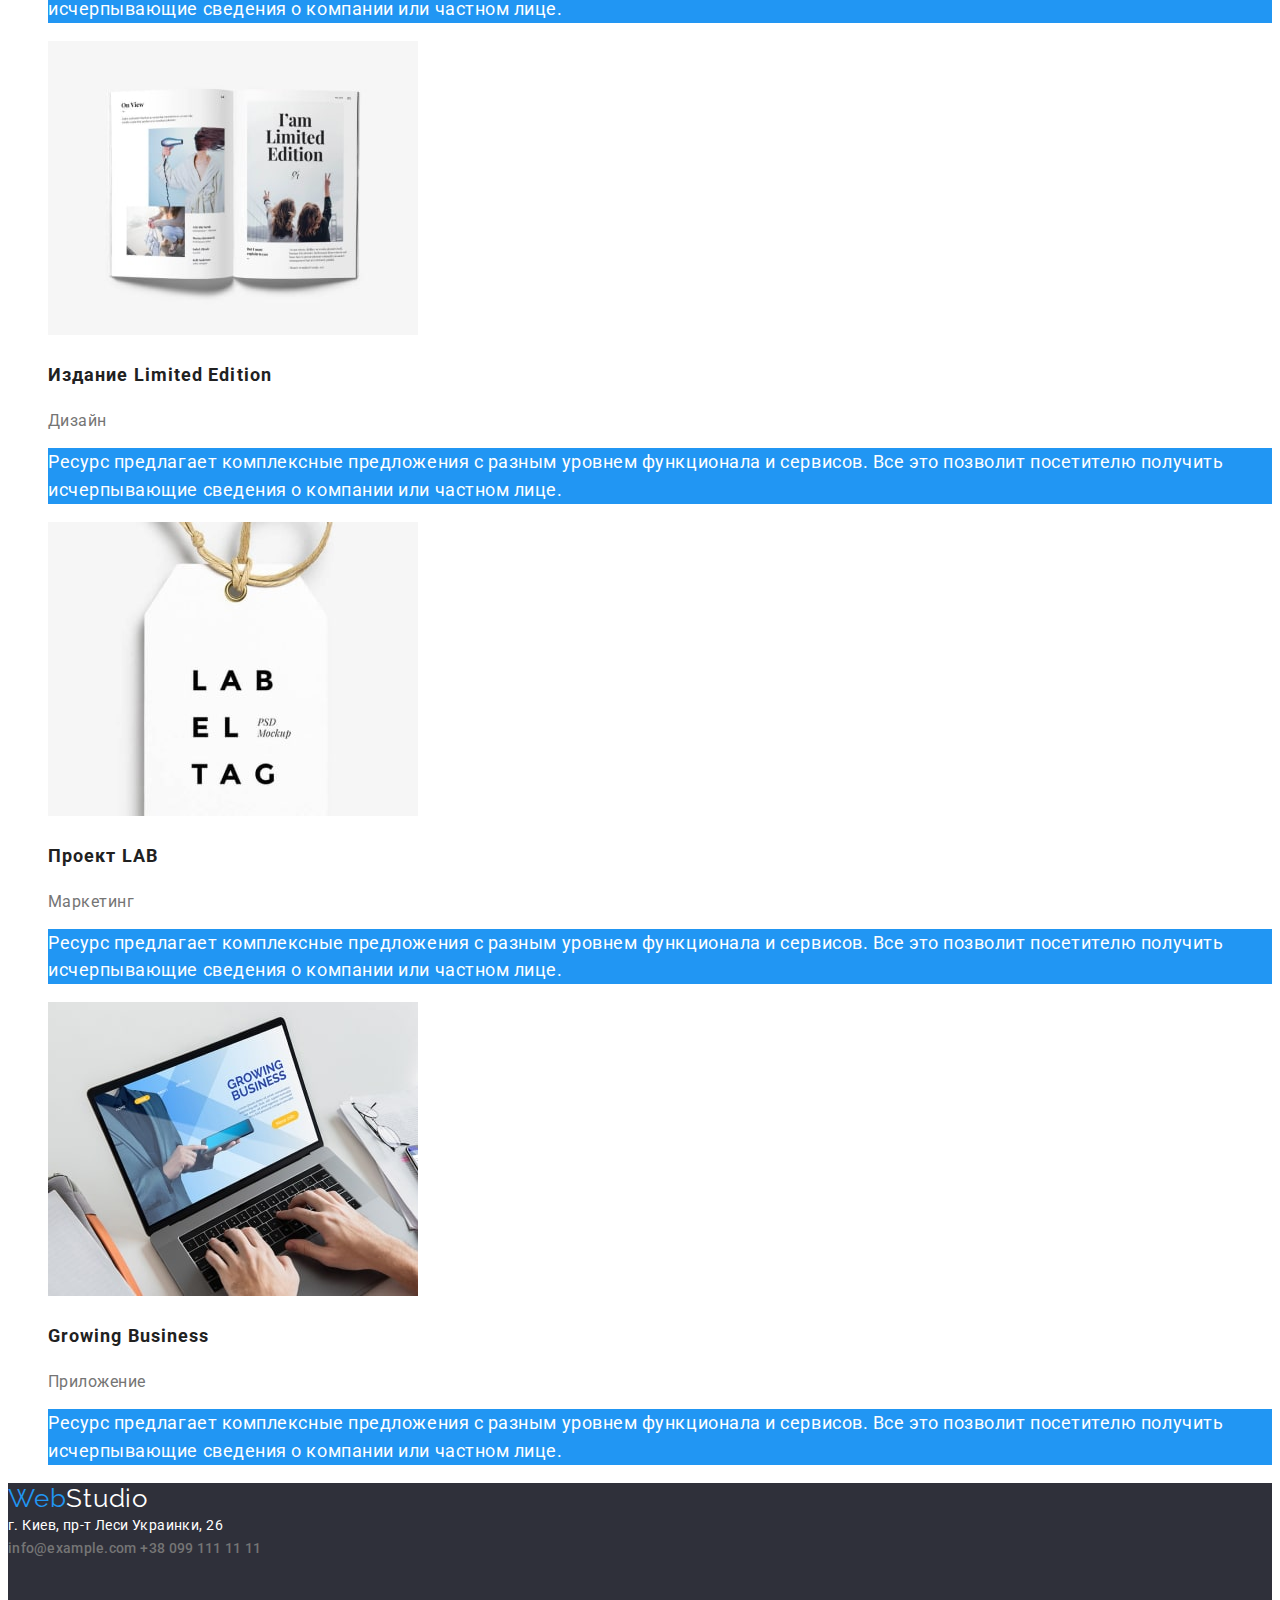
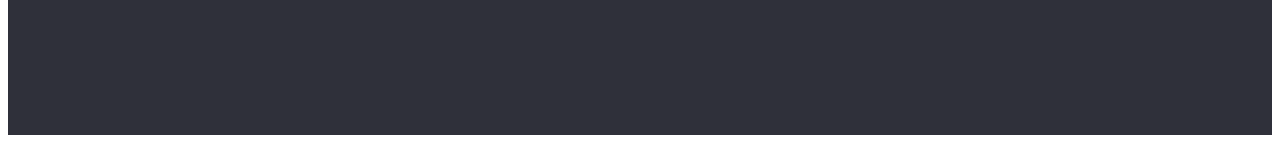
==== commit fd690d08: "update - added classess" ====
--- a/portfolio.html
+++ b/portfolio.html
@@ -13,32 +13,32 @@
 <body>
     <!-- header -->
     <header>
-        <nav>
+        <nav class="navigation">
             <a class="logo" lang="en" href="/">Web<span>Studio</span>
             </a>
-            <ul class="list-nav">
-                <li><a class="link" href="index.html">Студия</a></li>
-                <li><a class="link active" href="portfolio.html">Портфолио</a></li>
-                <li><a class="link" href="">Контакты</a></li>
+            <ul class="navigation-list">
+                <li><a class="navigation-link" href="index.html">Студия</a></li>
+                <li><a class="navigation-link active" href="portfolio.html">Портфолио</a></li>
+                <li><a class="navigation-link" href="">Контакты</a></li>
             </ul>
             </nav>
             <div class="connection">
-                <a href="mailto:info@devstudio.com">info@devstudio.com</a>
-                <a href="tel:+380961111111">+38 096 111 11 11</a>
+                <a class="connection-link" href="mailto:info@devstudio.com">info@devstudio.com</a>
+                <a class="connection-link" href="tel:+380961111111">+38 096 111 11 11</a>
             </div>
     </header>
     <!-- main -->
     <main>
         <section class="works">
-            <ul>
-                <li><button type="button">Все</button></li>
-                <li><button type="button">Веб-сайты</button></li>
-                <li><button type="button">Приложения</button></li>
-                <li><button type="button">Дизайн</button></li>
-                <li><button type="button">Маркетинг</button></li>
+            <ul class="works-tabs">
+                <li class="works-tab"><button type="button">Все</button></li>
+                <li class="works-tab"><button type="button">Веб-сайты</button></li>
+                <li class="works-tab"><button type="button">Приложения</button></li>
+                <li class="works-tab"><button type="button">Дизайн</button></li>
+                <li class="works-tab"><button type="button">Маркетинг</button></li>
             </ul>
-            <ul>
-                <li>
+            <ul class="works-list">
+                <li class="works-item">
                     <a href="">
                     <img src="./images/one.jpg" alt="проэкт">
                     <h3>Технокряк</h3>
@@ -46,7 +46,7 @@
                     <p class="hidden">Ресурс предлагает комплексные предложения с разным уровнем функционала и сервисов. Все это позволит посетителю получить исчерпывающие сведения о компании или частном лице.</p>
                     </a>
                 </li>
-                <li>
+                <li class="works-item">
                    <a href="">
                     <img src="./images/two.jpg" alt="проэкт">
                     <h3>Постер New Orlean vs Golden Star</h3>
@@ -54,7 +54,7 @@
                     <p class="hidden">Ресурс предлагает комплексные предложения с разным уровнем функционала и сервисов. Все это позволит посетителю получить исчерпывающие сведения о компании или частном лице.</p>
                    </a>
                 </li>
-                <li>
+                <li class="works-item">
                     <a href="">
                     <img src="./images/three.jpg" alt="проэкт">
                     <h3>Ресторан Seafood</h3>
@@ -62,7 +62,7 @@
                     <p class="hidden">Ресурс предлагает комплексные предложения с разным уровнем функционала и сервисов. Все это позволит посетителю получить исчерпывающие сведения о компании или частном лице.</p>
                     </a>
                 </li>
-                <li>
+                <li class="works-item">
                    <a href="">
                     <img src="./images/four.jpg" alt="проэкт">
                     <h3>Проект Prime</h3>
@@ -70,7 +70,7 @@
                     <p class="hidden">Ресурс предлагает комплексные предложения с разным уровнем функционала и сервисов. Все это позволит посетителю получить исчерпывающие сведения о компании или частном лице.</p>
                    </a>
                 </li>
-                <li>
+                <li class="works-item">
                     <a href="">
                     <img src="./images/five.jpg" alt="проэкт">
                     <h3>Проект Boxes</h3>
@@ -78,7 +78,7 @@
                     <p class="hidden">Ресурс предлагает комплексные предложения с разным уровнем функционала и сервисов. Все это позволит посетителю получить исчерпывающие сведения о компании или частном лице.</p>
                     </a>
                 </li>
-                <li>
+                <li class="works-item">
                     <a href="">
                     <img src="./images/six.jpg" alt="проэкт">
                     <h3>Inspiration has no Borders</h3>
@@ -86,7 +86,7 @@
                     <p class="hidden">Ресурс предлагает комплексные предложения с разным уровнем функционала и сервисов. Все это позволит посетителю получить исчерпывающие сведения о компании или частном лице.</p>
                     </a>
                 </li>
-                <li>
+                <li class="works-item">
                     <a href="">
                     <img src="./images/seven.jpg" alt="проэкт">
                     <h3>Издание Limited Edition</h3>
@@ -94,7 +94,7 @@
                     <p class="hidden">Ресурс предлагает комплексные предложения с разным уровнем функционала и сервисов. Все это позволит посетителю получить исчерпывающие сведения о компании или частном лице.</p>
                     </a>
                 </li>
-                <li>
+                <li class="works-item">
                     <a href="">
                     <img src="./images/eight.jpg" alt="проэкт">
                     <h3>Проект LAB</h3>
@@ -102,7 +102,7 @@
                     <p class="hidden">Ресурс предлагает комплексные предложения с разным уровнем функционала и сервисов. Все это позволит посетителю получить исчерпывающие сведения о компании или частном лице.</p>
                     </a>
                 </li>
-                <li>
+                <li class="works-item">
                     <a href="">
                     <img src="./images/nine.jpg" alt="проэкт">
                     <h3>Growing Business</h3>
@@ -123,8 +123,8 @@
             </a>
         <address class="address">г. Киев, пр-т Леси Украинки, 26</address>
         <div class="connection">
-            <a href="mailto:info@example.com">info@example.com</a>
-            <a href="tel:+380991111111">+38 099 111 11 11</a>
+            <a class="connection-link" href="mailto:info@example.com">info@example.com</a>
+            <a class="connection-link" href="tel:+380991111111">+38 099 111 11 11</a>
         </div>
        
     </footer>
--- a/css/styles.css
+++ b/css/styles.css
@@ -8,8 +8,6 @@
 body {
     font-family: Roboto, sans-serif;
     background-color: #ffffff;
-    margin: 0;
-    padding: 0;
     color: var(--dark-font-color);
 }
 .second-title {
@@ -32,7 +30,7 @@
     color: var(--dark-font-color);
 }
 
-.list-nav {
+.navigation-list {
     font-weight: 500;
     font-size: 14px;
     line-height: 1.14;
@@ -40,18 +38,18 @@
     list-style: none;
 }
 
-.list-nav .link {
+.navigation-list .navigation-link {
     text-decoration: none;
     color: #212121;
 }
-.link.active {
+.navigation-link.active {
     color: var(--brand-color);
 }
-.list-nav .link:hover,
-.list-nav .link:focus {
+.navigation-list .navigation-link:hover,
+.navigation-list .navigation-link:focus {
     color: var(--brand-color)
 }
-.connection>a {
+.connection .connection-link {
     color: var(--light-font-color);
     text-decoration: none;
     font-weight: 500;
@@ -59,8 +57,8 @@
     line-height: 1.14;
     letter-spacing: 0.02em;
 }
-.connection>a:hover,
-.connection>a:focus {
+.connection .connection-link:hover,
+.connection .connection-link:focus {
     color: var(--brand-color);
 }
 
@@ -79,7 +77,7 @@
     text-transform: uppercase;
     color: #FFFFFF;
 }
-.hero .button {
+.hero .hero-button {
     color: #fff;
     background-color: var(--brand-color);
     font-weight: 700;
@@ -100,27 +98,27 @@
 .benefits h2 {
     display: none;
 }
-.benefits li {
-    list-style: none;
-}
-.benefits h3 {
+.benefits .benefits-item {
+    list-style: none;
+}
+.benefits .benefits-title {
     font-size: 14px;
     line-height: 1.14;
     letter-spacing: 0.03em;
     text-transform: uppercase;
     
 }
-.benefits p {
+.benefits .benefits-descr {
     font-size: 14px;
     line-height: 1.7;
     letter-spacing: 0.03em;
     color: var(--light-font-color);
 }
 /* specifics */
-.specifics li {
-    list-style: none;
-}
-.specifics h3 {
+.specifics .specifics-item {
+    list-style: none;
+}
+.specifics .specifics-title {
     font-size: 14px;
     line-height: 16px;
     text-align: center;
@@ -133,17 +131,17 @@
 .team {
     background-color: var(--bg-color);
 }
-.team li {
-    list-style: none;
-}
-.team h3 {
+.team .team-item {
+    list-style: none;
+}
+.team .team-title {
     font-weight: 500;
     font-size: 16px;
     line-height: 1.19;
     text-align: center;
     letter-spacing: 0.03em;
 }
-.team p {
+.team .team-descr {
     font-size: 16px;
     line-height: 1.19;
     text-align: center;
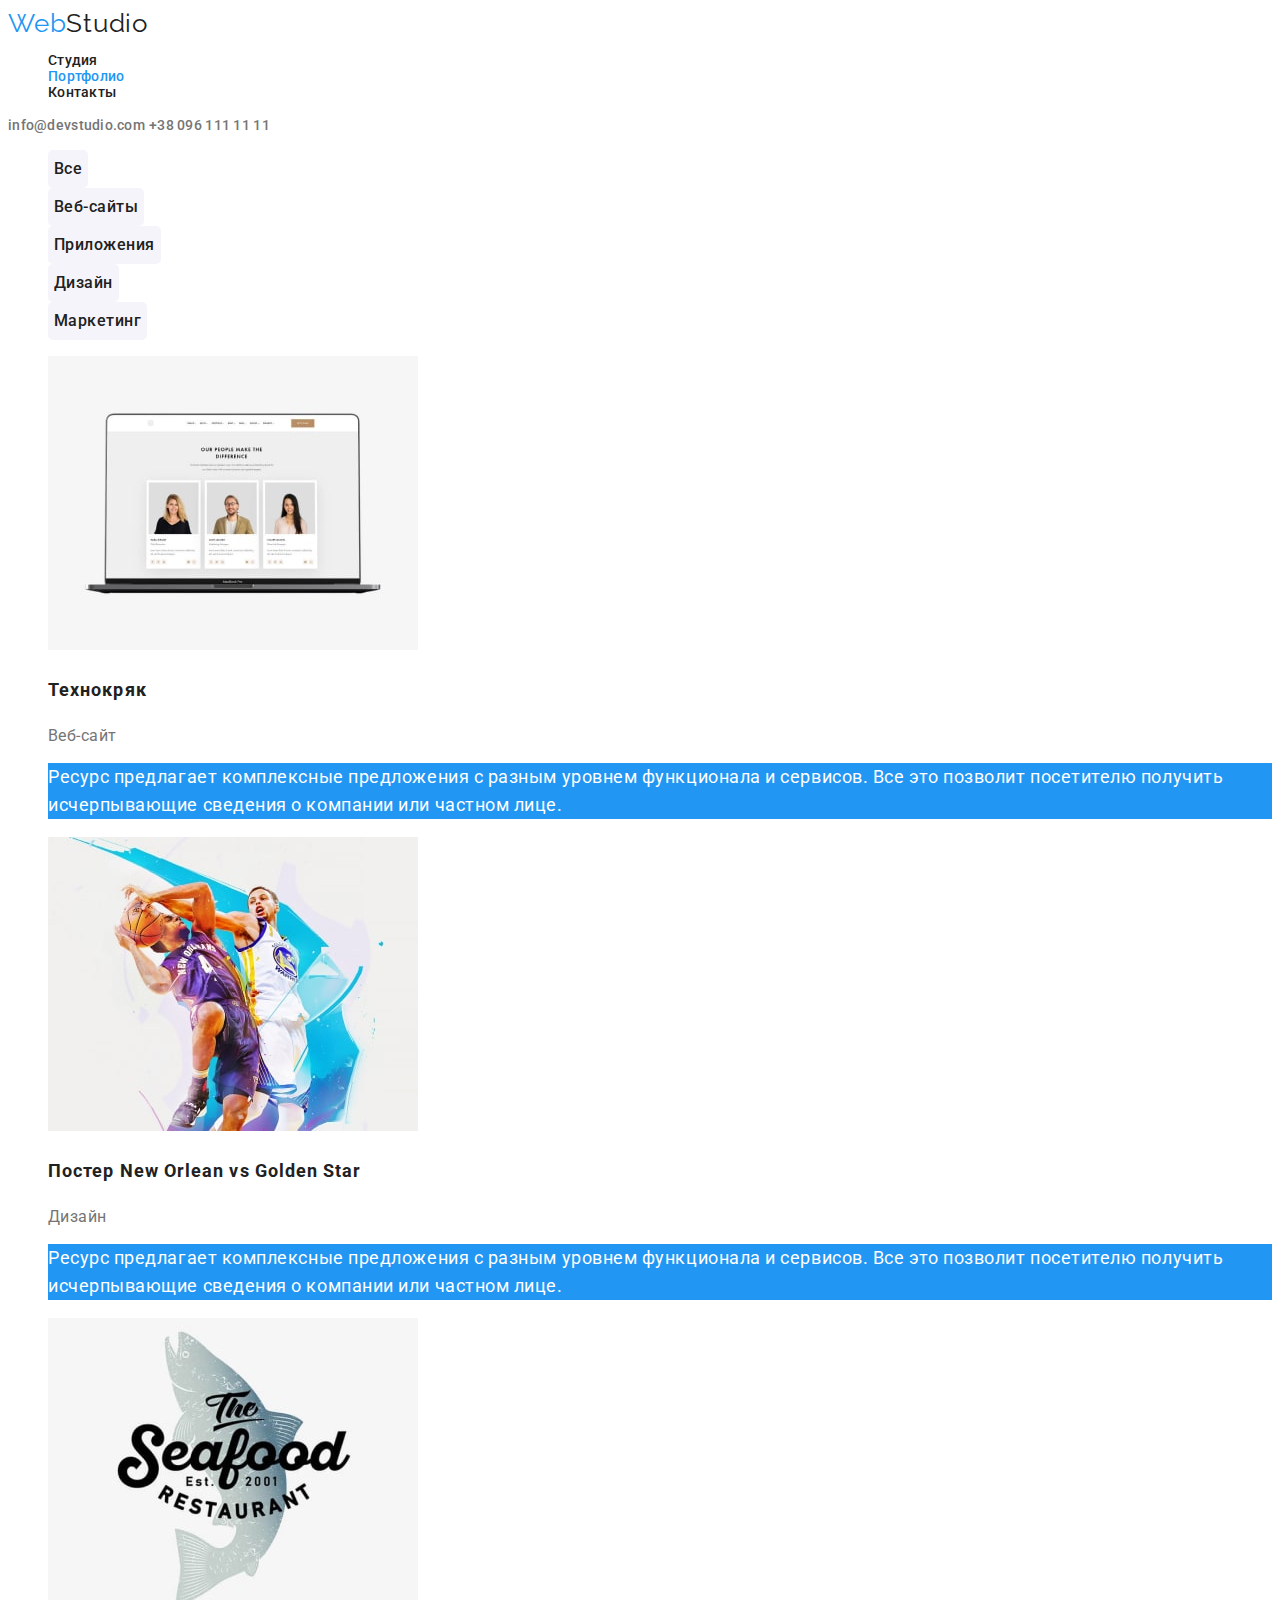
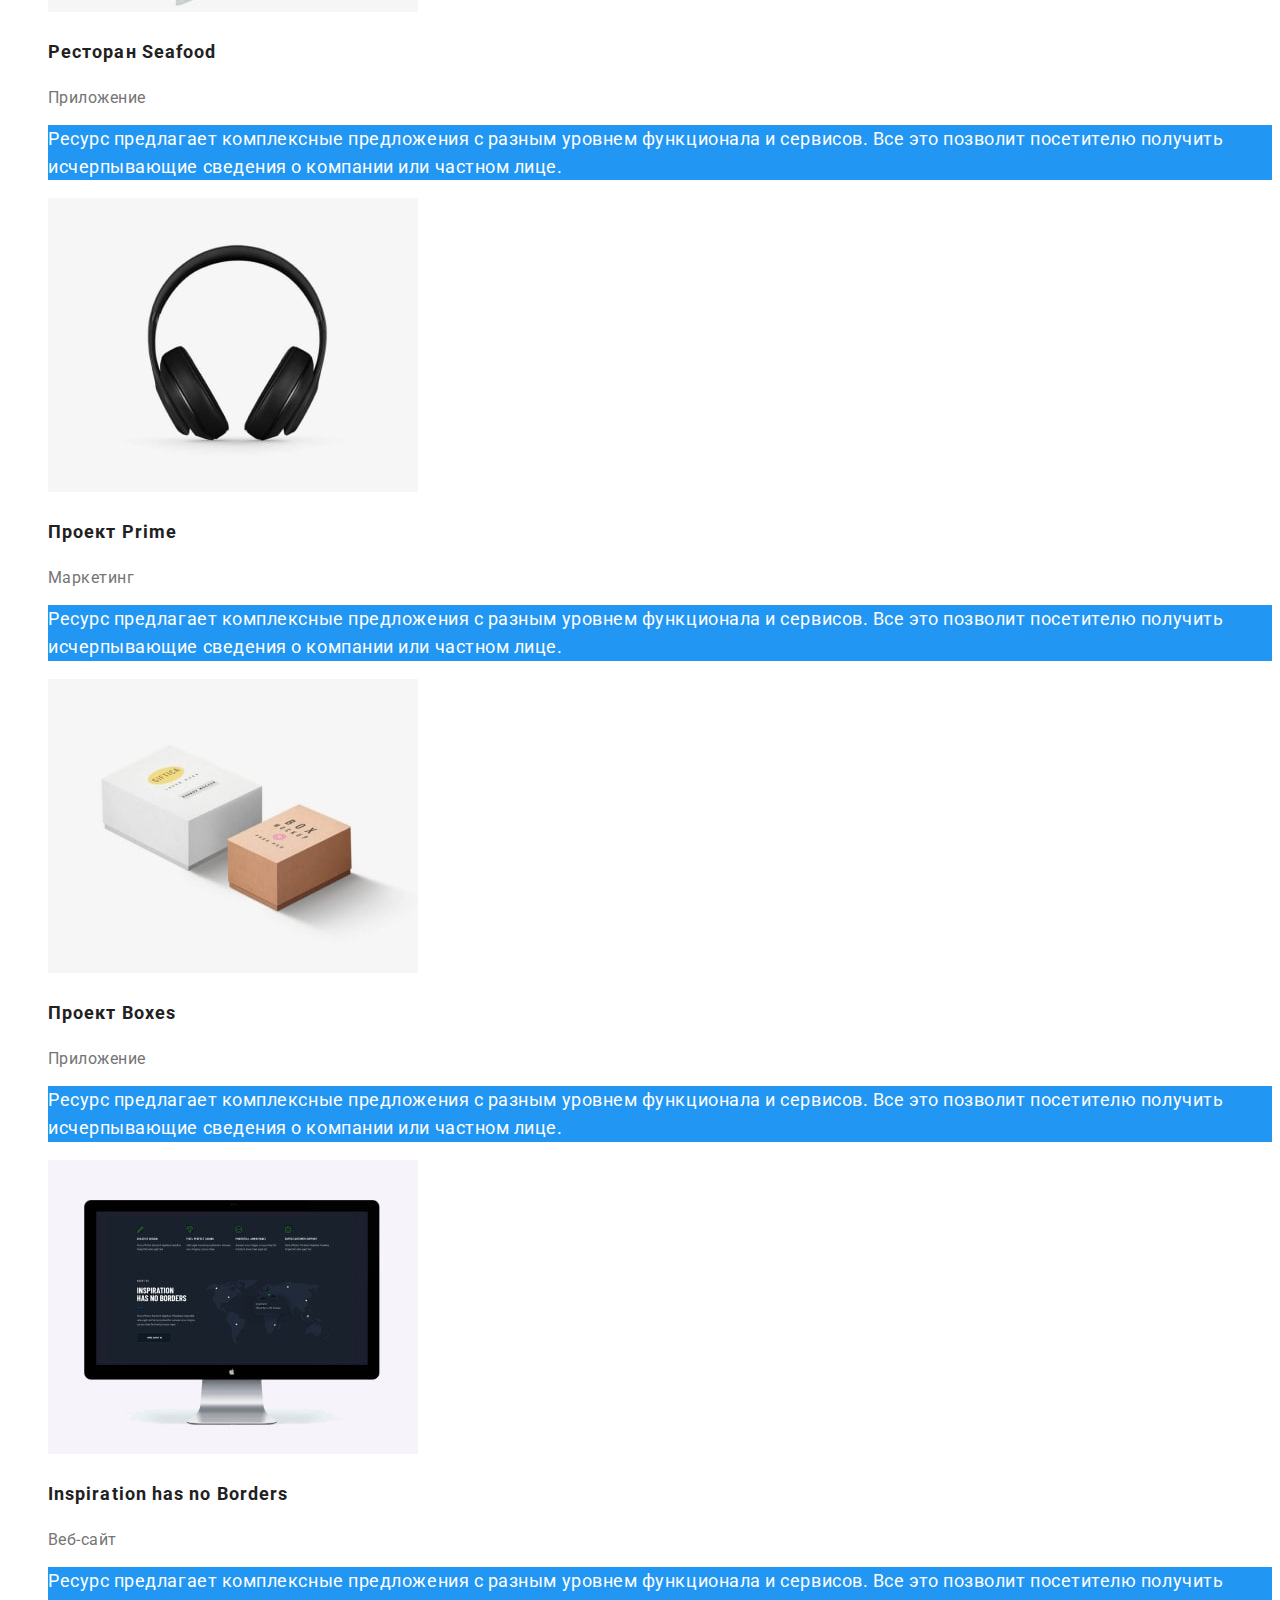
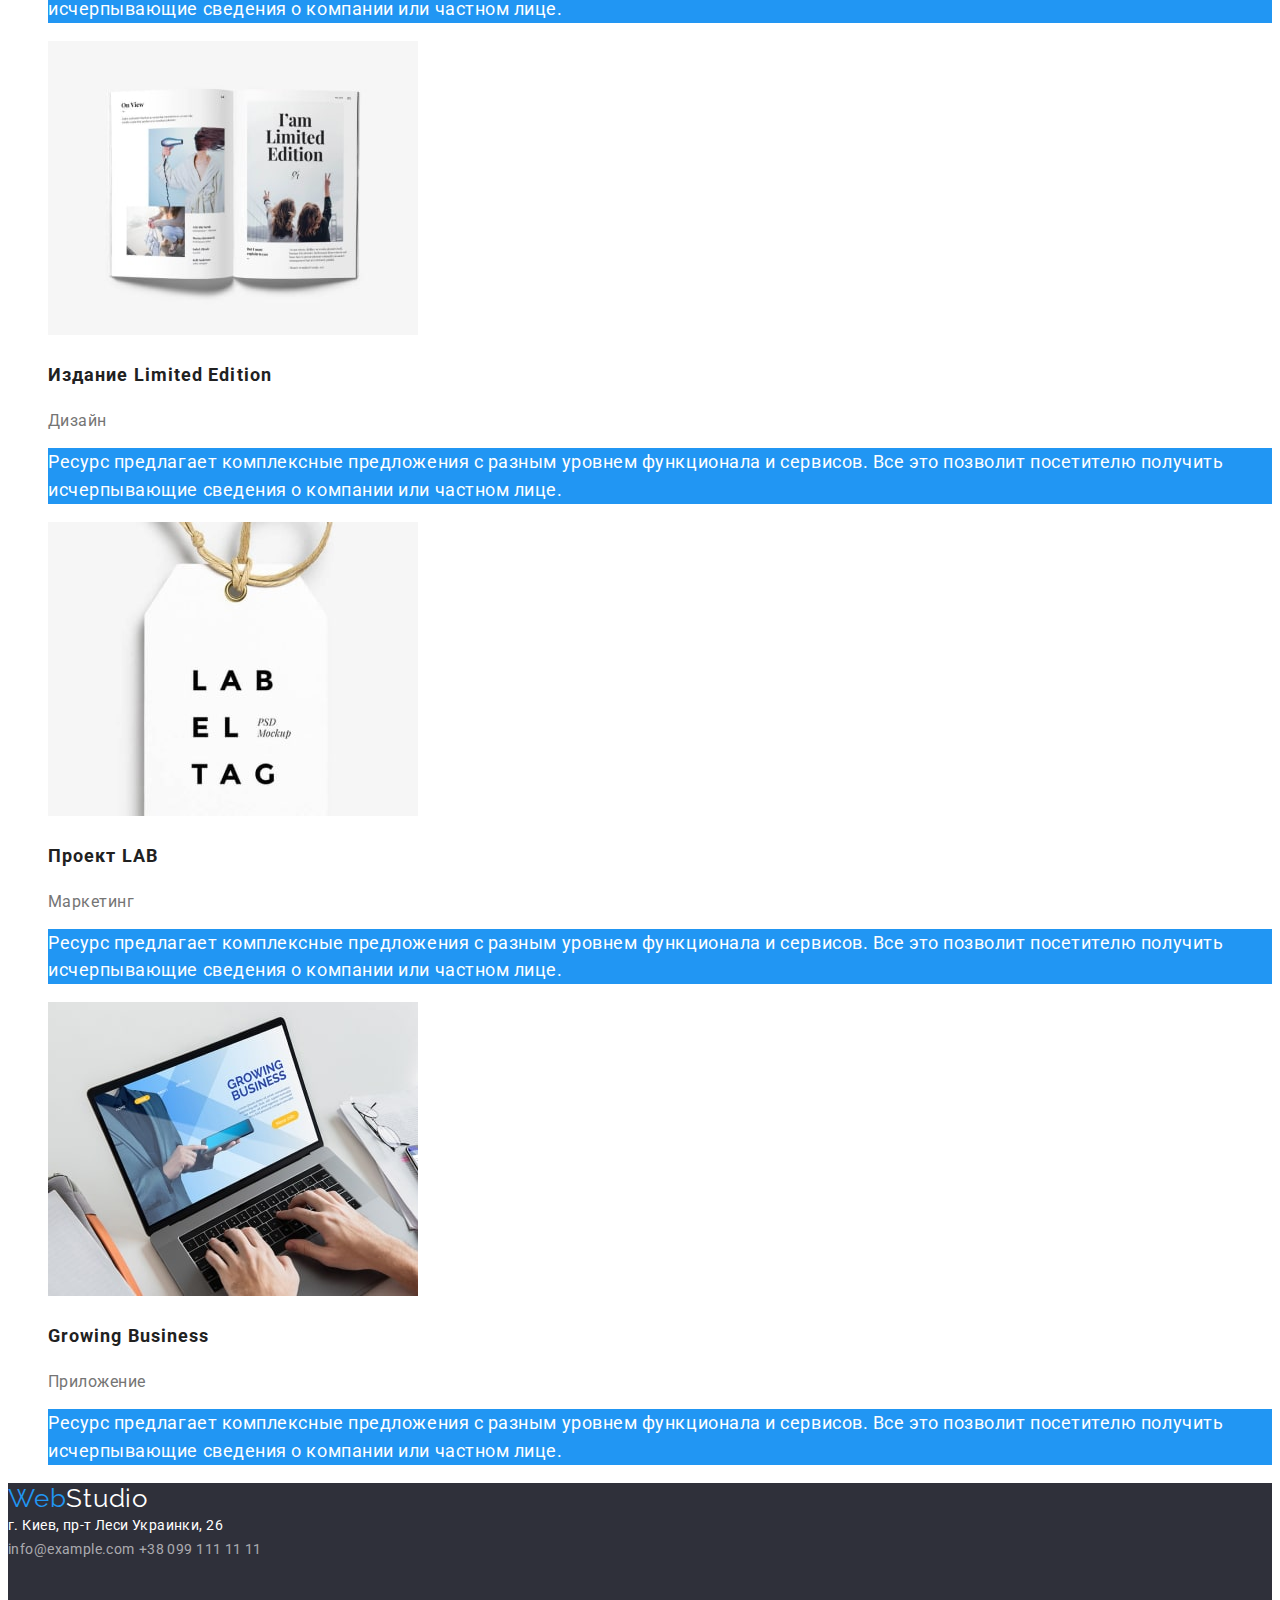
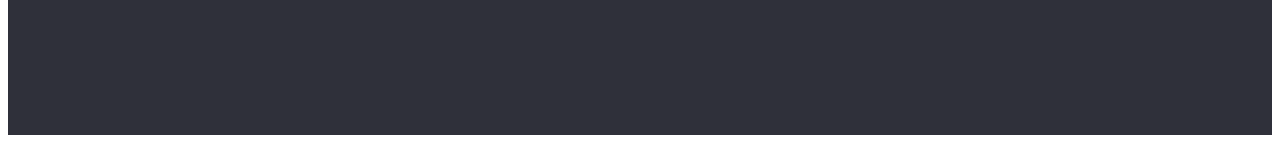
==== commit f369a874: "updated" ====
--- a/portfolio.html
+++ b/portfolio.html
@@ -122,9 +122,9 @@
                 Web<span>Studio</span>
             </a>
         <address class="address">г. Киев, пр-т Леси Украинки, 26</address>
-        <div class="connection">
-            <a class="connection-link" href="mailto:info@example.com">info@example.com</a>
-            <a class="connection-link" href="tel:+380991111111">+38 099 111 11 11</a>
+        <div class="footer-links">
+            <a class="footer-link" href="mailto:info@example.com">info@example.com</a>
+            <a class="footer-link" href="tel:+380991111111">+38 099 111 11 11</a>
         </div>
        
     </footer>
--- a/css/styles.css
+++ b/css/styles.css
@@ -78,6 +78,7 @@
     color: #FFFFFF;
 }
 .hero .hero-button {
+    font-family: 'Roboto', sans-serif;
     color: #fff;
     background-color: var(--brand-color);
     font-weight: 700;
@@ -209,4 +210,12 @@
 }
 .footer span {
     color: #ffffff;
-}+}
+.footer .footer-link {
+    font-weight: 400;
+    font-size: 14px;
+    line-height: 1.7;
+    letter-spacing: 0.03em;
+    color: rgba(255, 255, 255, 0.6);
+    text-decoration: none;
+}
